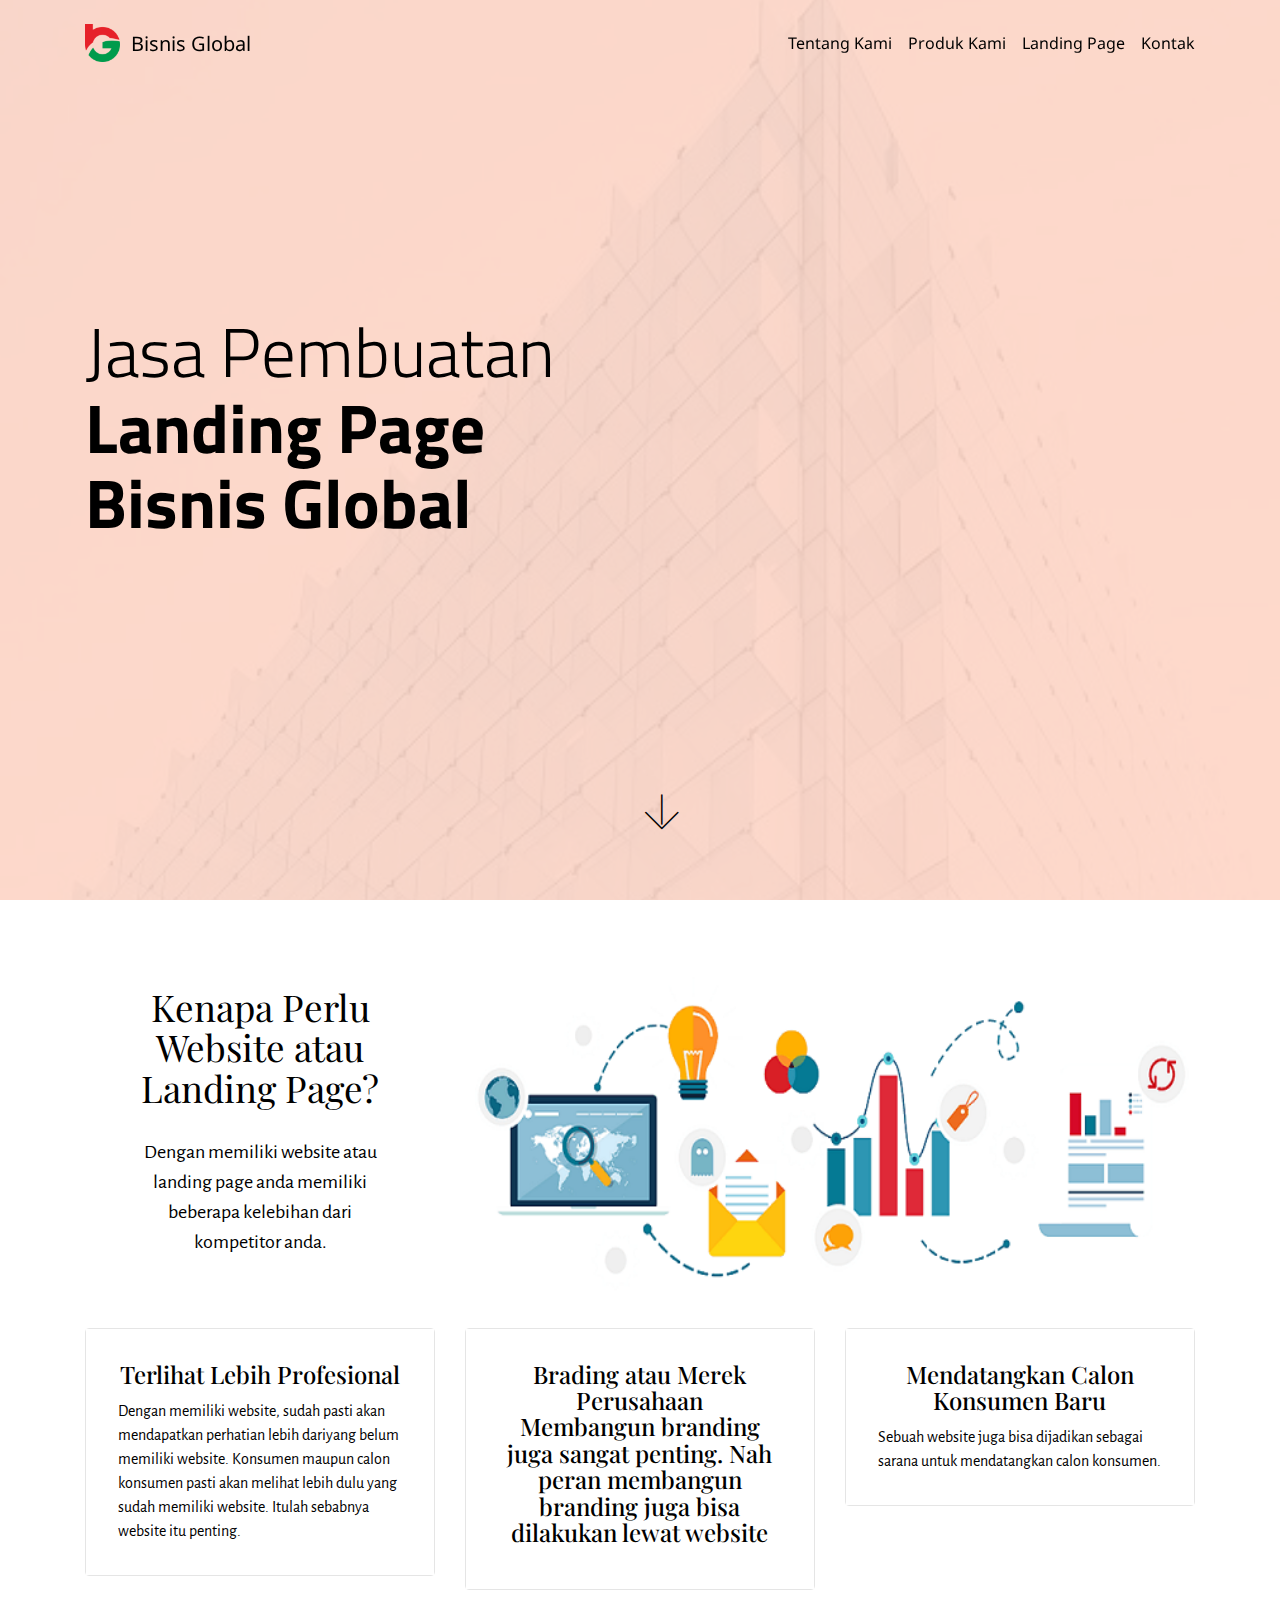
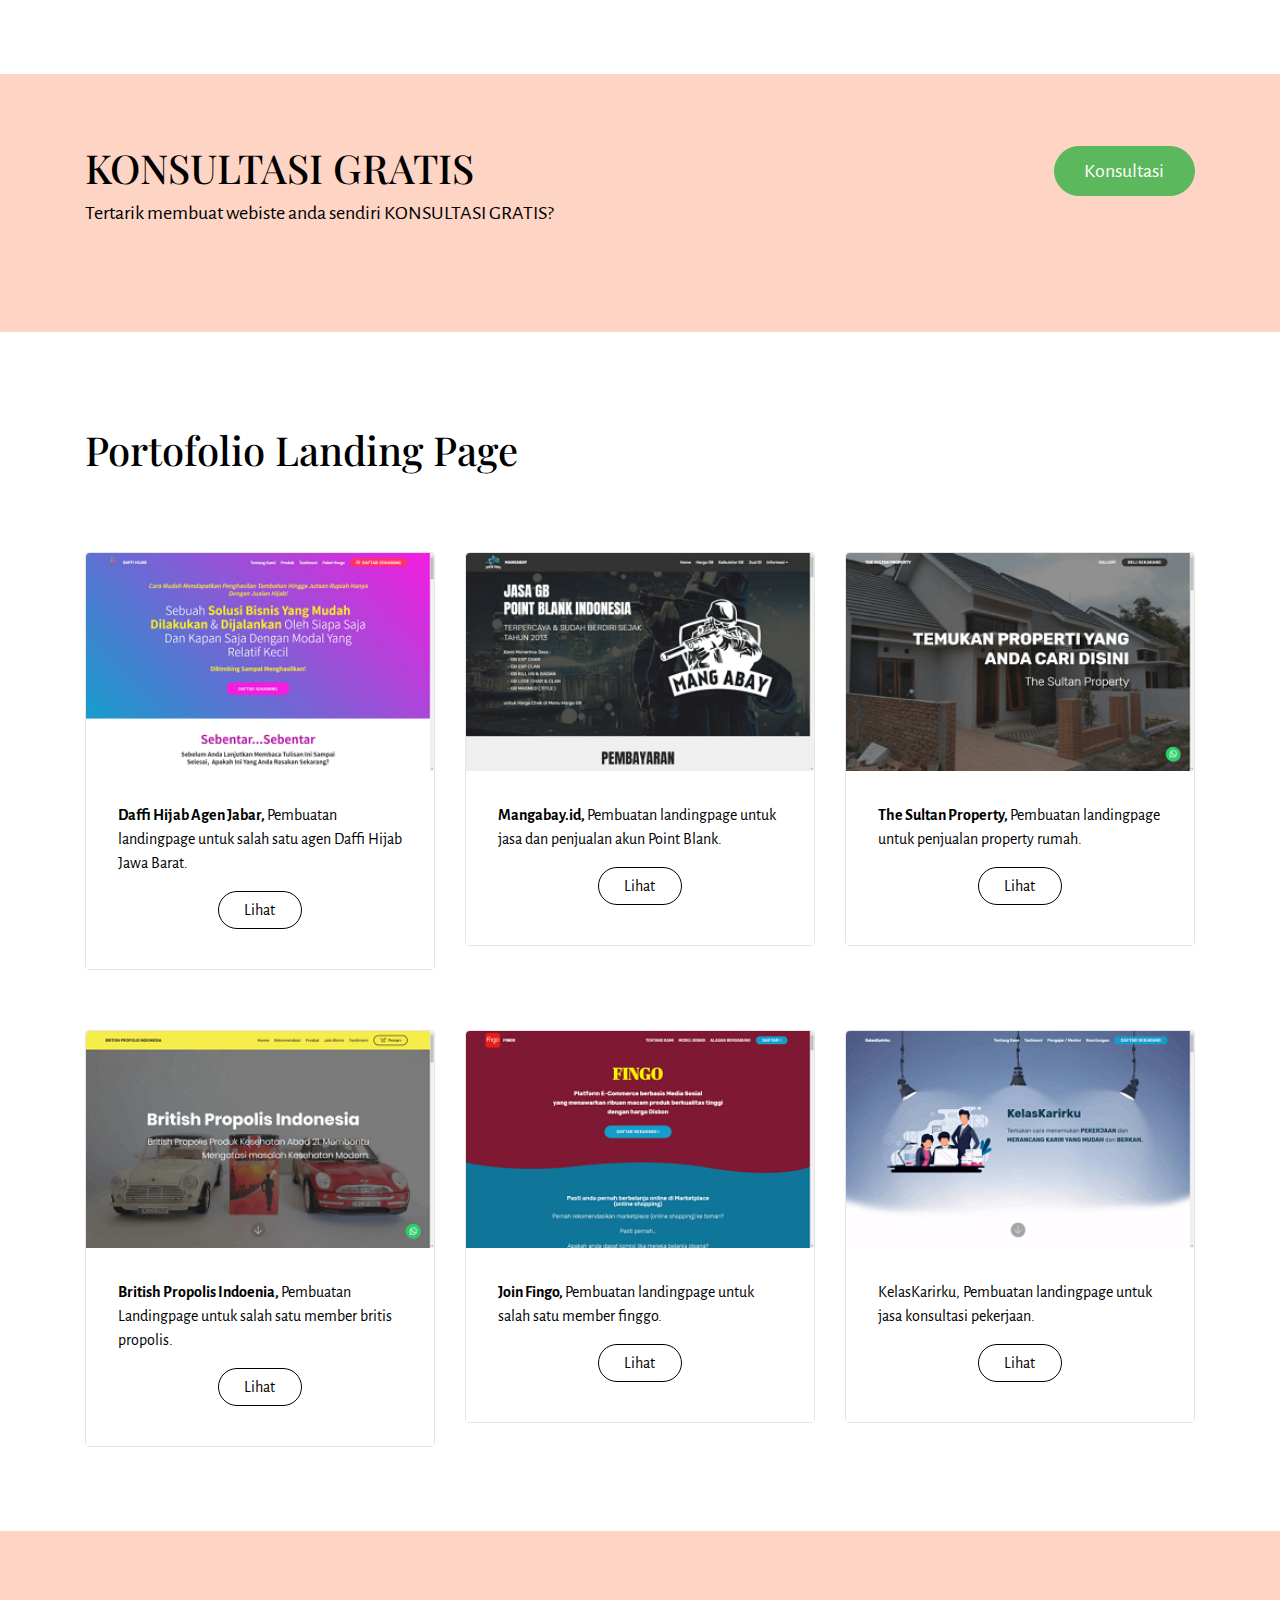
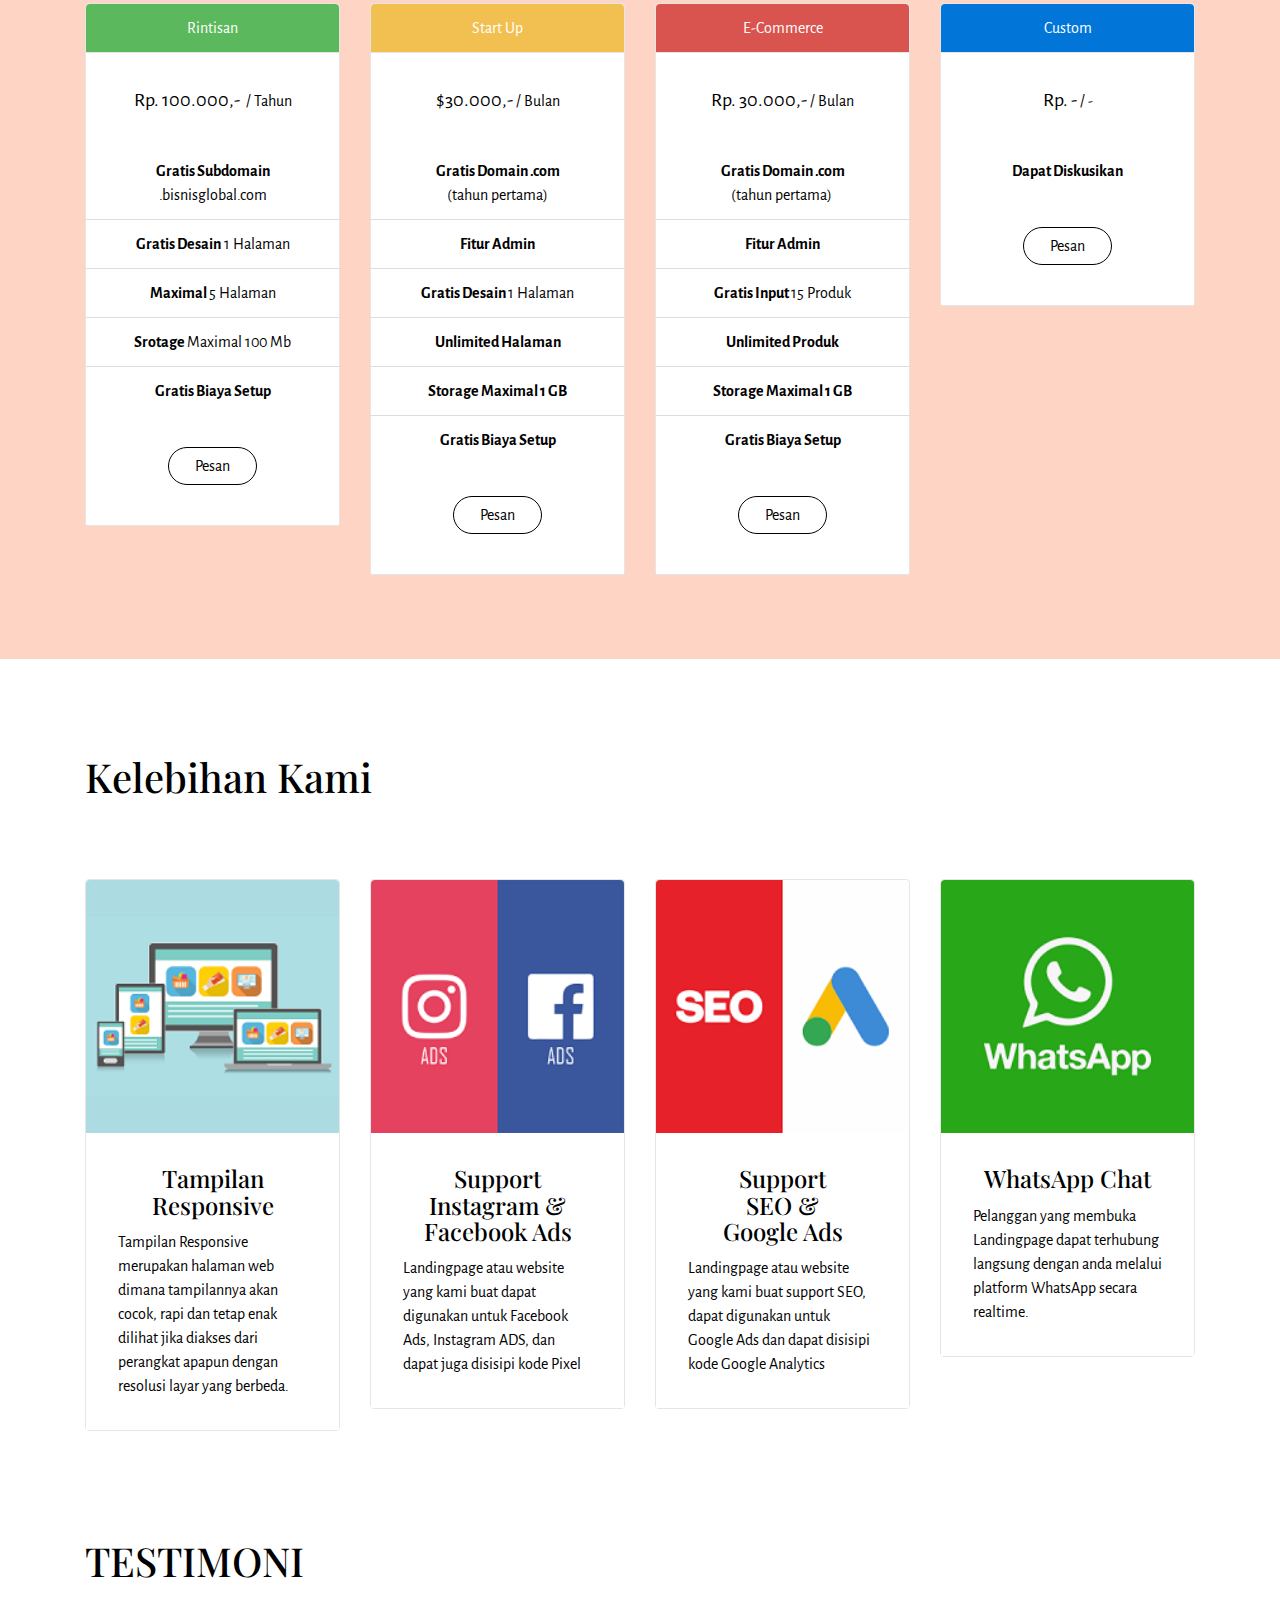
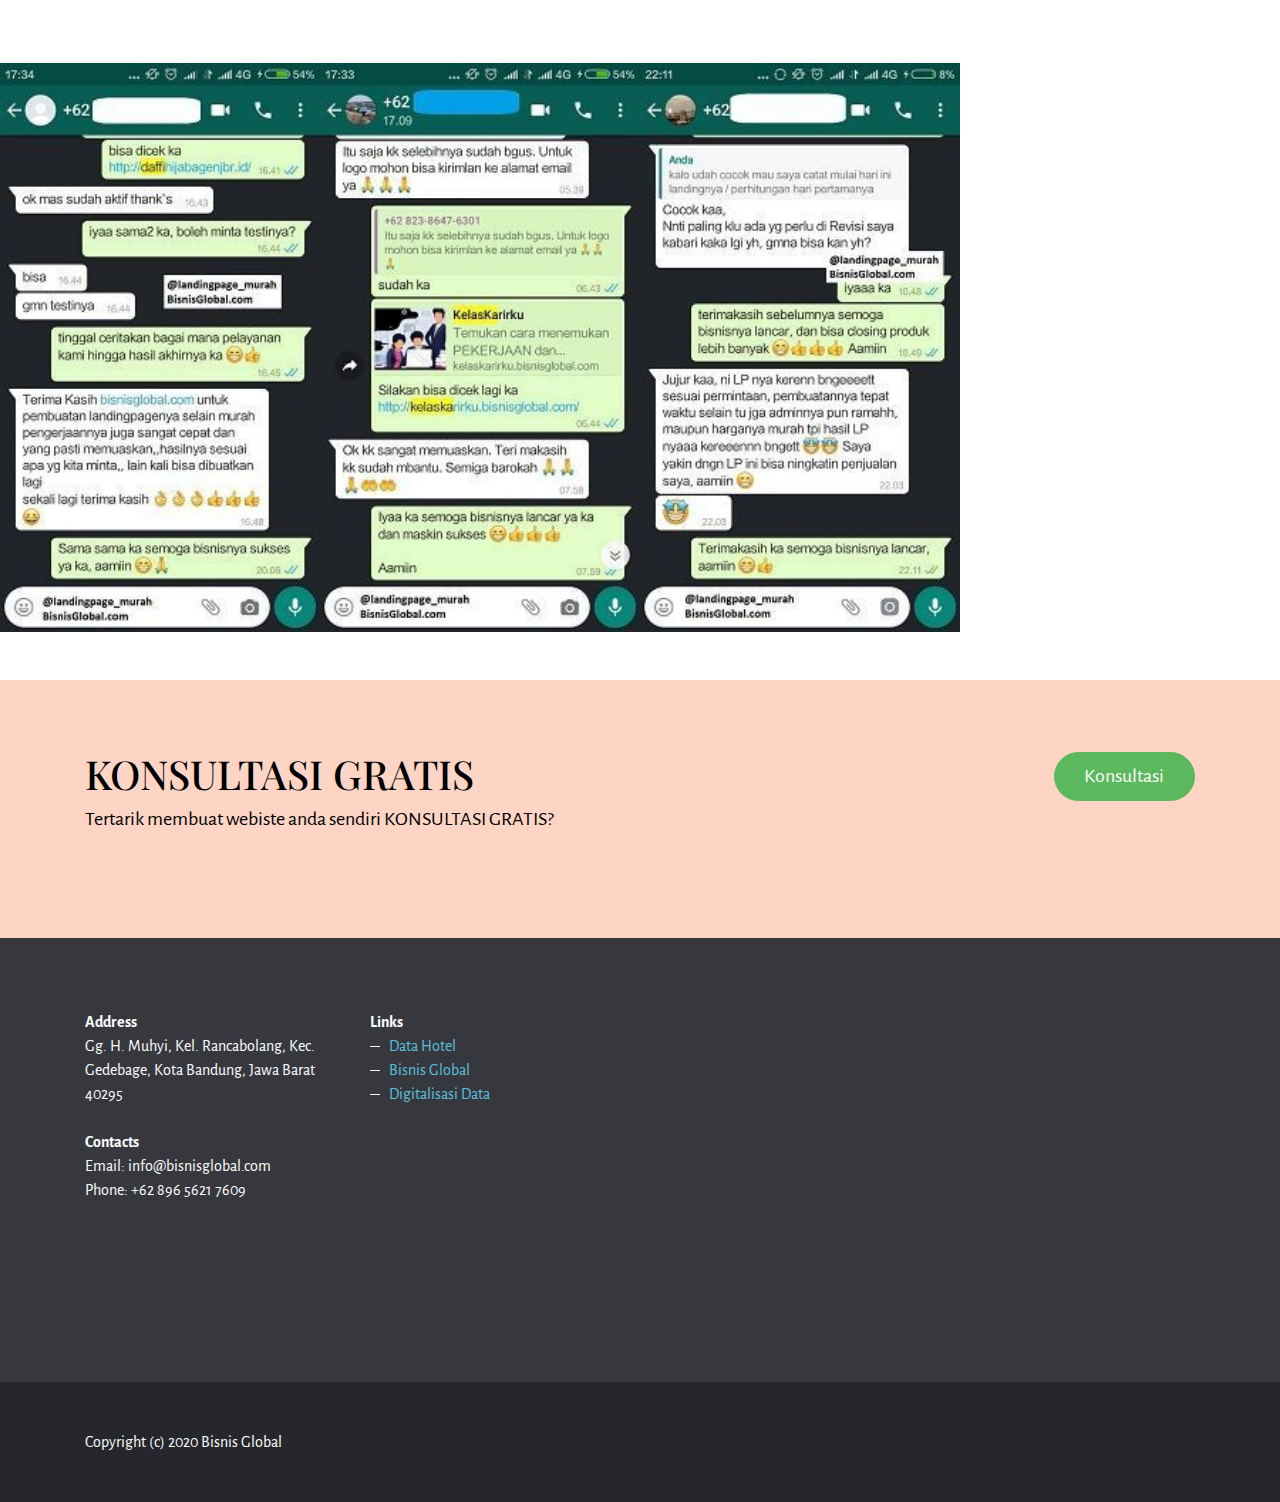
==== landing-page.html @ 9db47851 "update konten" ====
<!DOCTYPE html>
<html lang="id" >
<head>
  <!-- Site made with Mobirise Website Builder v4.11.4, https://mobirise.com -->
  <meta charset="UTF-8">
  <meta http-equiv="X-UA-Compatible" content="IE=edge">
  <meta name="generator" content="Mobirise v4.11.4, mobirise.com">
  <meta name="twitter:card" content="summary_large_image"/>
  <meta name="twitter:image:src" content="assets/images/page1-meta.jpg"/>
  <meta property="og:image" content="assets/images/page1-meta.jpg"/>
  <meta name="twitter:title" content="Bisnis Global - Jasa Pembuatan Landing Page"/>
  <meta name="viewport" content="width=device-width, initial-scale=1, minimum-scale=1">
  <meta http-equiv="Cache-control" content="public">
  <link rel="shortcut icon" href="assets/images/bglogo-1-118x128.png" type="image/x-icon">
  <meta name="description" content="Kami merupakan sebuah statup yang ingin membantu para pengusaha online yang belum memiliki website khususnya Landingpage, karena keterbatasan anggaran. untuk itu kami anda untuk membantu mengembangkan usaha anda menjadi lebih baik.">
  
  <title>Bisnis Global - Jasa Pembuatan Landing Page</title>
  <link rel="stylesheet" href="assets/web/assets/mobirise-icons/mobirise-icons.css">
  <link rel="stylesheet" href="https://fonts.googleapis.com/css?family=Alegreya+Sans:400,700&subset=latin,vietnamese,latin-ext&display=swap">
  <link rel="stylesheet" href="https://fonts.googleapis.com/css?family=Playfair+Display:400,700&subset=latin,cyrillic&display=swap">
  <link rel="stylesheet" href="assets/tether/tether.min.css">
  <link rel="stylesheet" href="assets/bootstrap/css/bootstrap.min.css">
  <link rel="stylesheet" href="assets/puritym/css/style.css">
  <link rel="stylesheet" href="assets/dropdown-menu/style.light.css">
  <link rel="preload" as="style" href="assets/mobirise/css/mbr-additional.css"><link rel="stylesheet" href="assets/mobirise/css/mbr-additional.css" type="text/css">
  
  
  
</head>
<body>
  <section id="dropdown-menu-o" data-rv-view="225">

    <nav class="navbar navbar-dropdown transparent navbar-fixed-top bg-color">

        <div class="container">

            <div class="navbar-brand">
                <a rel="dofollow" href="#top" class="navbar-logo"><img alt="Logo" src="assets/images/bglogo-1-118x128.png"></a>
                <a class="text-black" href="#top">Bisnis Global</a>
            </div>

            <button class="navbar-toggler pull-xs-right hidden-md-up" type="button" data-toggle="collapse" data-target="#exCollapsingNavbar">
                <div class="hamburger-icon"></div>
            </button>

            <ul class="nav-dropdown collapse pull-xs-right navbar-toggleable-sm nav navbar-nav" id="exCollapsingNavbar"><li class="nav-item"><a class="nav-link link" href="index.html#features1-7">Tentang Kami</a></li><li class="nav-item"><a class="nav-link link" href="index.html#msg-box2-c">Produk Kami</a></li><li class="nav-item"><a class="nav-link link" href="page1.html">Landing Page</a></li><li class="nav-item"><a class="nav-link link" href="#contacts2-w">Kontak</a></li></ul>

        </div>

    </nav>

</section>

<section class="mbr-section mbr-section-full mbr-after-navbar" id="header4-p" data-rv-view="227" style="background-image: url(assets/images/joel-filipe-ju9vazdgmzs-unsplash-1400x1336.jpeg);">
    <div class="mbr-table-cell">
        <div class="mbr-overlay" style="opacity: 0.9; background-color: rgb(254, 213, 197);"></div>
        <div class="container">
            <div class="row">
                <div class="col-md-8">

                    <h1 class="mbr-section-title display-1"><div>Jasa Pembuatan</div><div><strong>Landing Page</strong></div><div><strong>Bisnis Global</strong></div></h1>
                    
                    
                </div>
            </div>
        </div>
        <a class="mbr-arrow" href="#msg-box4-1d"><span class="mbri-down mbr-iconfont"></span></a>
    </div>
</section>

<section class="mbr-section mbr-section-nopadding" id="msg-box4-1d" data-rv-view="230" style="background-color: rgb(255, 255, 255); padding-top: 3rem; padding-bottom: 0rem;">
    
    <div class="container">
        <div class="row">
            
            <div class="col-xs-12 col-lg-3 mbr-inner-padding text-xs-center mbr-table-cell-lg">
                <h3 class="mbr-section-title display-4">Kenapa Perlu Website atau Landing Page?</h3>
                
                <div class="lead"><p>Dengan memiliki website atau landing page anda memiliki beberapa kelebihan dari kompetitor anda.</p></div>
                
            </div>
            <div class="col-xs-12 col-lg-9 mbr-table-cell-lg image-size" style="width: 50%;">
                <div class="mbr-figure"><img alt="Digital Marketing" src="assets/images/kisspng-digital-marketing-marketing-automation-business-to-5af618041a5191.3828471515260774441078-770x400.png"></div>
            </div>
        </div>
    </div>
</section>

<section class="mbr-section mbr-section-small" id="features1-1e" data-rv-view="233" style="background-color: rgb(255, 255, 255); padding-top: 0rem; padding-bottom: 4.5rem;">
    
    <div class="container">
        <div class="row">
            <div class="col-sm-6 col-md-4">
                <div class="card cart-block">
                    
                    <div class="card-block">
                        <h4 class="card-title text-xs-center">Terlihat Lebih Profesional</h4>
                        <p class="card-text">Dengan memiliki website, sudah pasti akan mendapatkan perhatian lebih dariyang belum memiliki website. Konsumen maupun calon konsumen pasti akan melihat lebih dulu yang sudah memiliki website. Itulah sebabnya website itu penting.</p>
                        
                    </div>
                </div>
            </div>
            <div class="col-sm-6 col-md-4">
                <div class="card cart-block">
                    
                    <div class="card-block">
                        <h4 class="card-title text-xs-center">
<span style="color: inherit; font-size: 1.5rem;">Brading atau Merek Perusahaan</span><br</h4>
                        <p class="card-text">Membangun branding juga sangat penting. Nah peran membangun branding juga bisa dilakukan lewat website</p>
                        
                    </div>
                </div>
            </div>
            <div class="col-sm-6 col-md-4">
                <div class="card cart-block">
                    
                    <div class="card-block">
                        <h4 class="card-title text-xs-center">Mendatangkan Calon Konsumen Baru</h4>
                        <p class="card-text">Sebuah website juga bisa dijadikan sebagai sarana untuk mendatangkan calon konsumen.</p>
                        
                    </div>
                </div>
            </div>
            
        </div>
    </div>
</section>

<section class="mbr-section mbr-section-small" id="msg-box1-1b" data-rv-view="236" style="background-color: rgb(254, 213, 197); padding-top: 4.5rem; padding-bottom: 4.5rem;">
    

    <div class="container">
        <div class="row">
            
            <div>

                <div class="col-sm-8">
                    <h2 class="mbr-section-title h1">KONSULTASI GRATIS</h2>
                    <p class="lead">Tertarik membuat webiste anda sendiri KONSULTASI GRATIS?</p>
                </div>                
                <div class="col-sm-4 text-xs-right"><a class="btn btn-lg btn-success" href="https://api.whatsapp.com/send?phone=6289656217609&text=Halo, Saya Tertarik Membuat Landingpage" target="_blank">Konsultasi</a></div>
            </div>
        </div>
    </div>
</section>

<section class="mbr-section mbr-section-small" id="msg-box2-y" data-rv-view="239" style="background-color: rgb(255, 255, 255); padding-top: 6rem; padding-bottom: 0rem;">
    

    <div class="container">
        <div class="row">
            
            <div>

                <div class="col-sm-8">
                    <h2 class="mbr-section-title h1">Portofolio Landing Page</h2>
                    
                </div>                
                
            </div>
        </div>
    </div>
</section>

<section class="mbr-section mbr-section-small" id="features1-z" data-rv-view="242" style="background-color: rgb(255, 255, 255); padding-top: 4.5rem; padding-bottom: 3rem;">
    
    <div class="container">
        <div class="row">
            <div class="col-sm-6 col-md-4">
                <div class="card cart-block">
                    <div><img alt="Landing Page Daffi Hijab" src="assets/images/daffihijab-600x375.png" class="card-img-top"></div>
                    <div class="card-block">
                        
                        <p class="card-text"><strong>Daffi Hijab Agen Jabar, </strong>Pembuatan landingpage untuk salah satu agen Daffi Hijab Jawa Barat.</p>
                        <div class="text-xs-center"><a rel="dofollow" href="https://daffihijabagenjbr.id/" class="btn btn-secondary-outline" target="_blank">Lihat</a></div>
                    </div>
                </div>
            </div>
            <div class="col-sm-6 col-md-4">
                <div class="card cart-block">
                    <div><img alt="Landing Page Mangabay.id" src="assets/images/mangabayid-600x375.png" class="card-img-top"></div>
                    <div class="card-block">
                        
                        <p class="card-text"><strong>Mangabay.id, </strong>Pembuatan landingpage untuk jasa dan penjualan akun Point Blank.</p>
                        <div class="text-xs-center"><a rel="dofollow" href="https://mangabay.id/" class="btn btn-secondary-outline" target="_blank">Lihat</a></div>
                    </div>
                </div>
            </div>
            <div class="col-sm-6 col-md-4">
                <div class="card cart-block">
                    <div><img alt="Landing Page Sultan Property" src="assets/images/thesultanproperty-600x375.png" class="card-img-top"></div>
                    <div class="card-block">
                        
                        <p class="card-text"><strong>The Sultan Property, </strong>Pembuatan landingpage untuk penjualan property rumah.</p>
                        <div class="text-xs-center"><a rel="dofollow" href="https://thesultanproperty.com/" class="btn btn-secondary-outline" target="_blank">Lihat</a></div>
                    </div>
                </div>
            </div>
            
        </div>
    </div>
</section>

<section class="mbr-section mbr-section-small" id="features1-10" data-rv-view="245" style="background-color: rgb(255, 255, 255); padding-top: 0rem; padding-bottom: 4.5rem;">
    
    <div class="container">
        <div class="row">
            <div class="col-sm-6 col-md-4">
                <div class="card cart-block">
                    <div><img alt="Landing Page British Propolis" src="assets/images/1-600x375.png" class="card-img-top"></div>
                    <div class="card-block">
                        
                        <p class="card-text"><strong>British Propolis Indoenia, </strong>Pembuatan Landingpage untuk salah satu member britis propolis.</p>
                        <div class="text-xs-center"><a rel="dofollow" href="https://britishpropolis.bisnisglobal.com/" class="btn btn-secondary-outline" target="_blank">Lihat</a></div>
                    </div>
                </div>
            </div>
            <div class="col-sm-6 col-md-4">
                <div class="card cart-block">
                    <div><img alt="Landing Page Fingo" src="assets/images/finggo-600x375.png" class="card-img-top"></div>
                    <div class="card-block">
                        
                        <p class="card-text"><strong>Join Fingo, </strong>Pembuatan landingpage untuk salah satu member finggo.</p>
                        <div class="text-xs-center"><a rel="dofollow" href="https://join-fingo.bisnisglobal.com/" class="btn btn-secondary-outline" target="_blank">Lihat</a></div>
                    </div>
                </div>
            </div>
            <div class="col-sm-6 col-md-4">
                <div class="card cart-block">
                    <div><img alt="Landing Page KelasKarirku" src="assets/images/kelaskarirku-600x375.png" class="card-img-top"></div>
                    <div class="card-block">
                        
                        <p class="card-text">KelasKarirku, Pembuatan landingpage untuk jasa konsultasi pekerjaan.</p>
                        <div class="text-xs-center"><a rel="dofollow" href="https://kelaskarirku.bisnisglobal.com/" class="btn btn-secondary-outline" target="_blank">Lihat</a></div>
                    </div>
                </div>
            </div>
            
        </div>
    </div>
</section>

<section class="mbr-section mbr-section-small" id="pricing-table1-11" data-rv-view="248" style="background-color: rgb(254, 213, 197); padding-top: 4.5rem; padding-bottom: 4.5rem;">
    

    <div class="container">
        <div class="row">
            <div class="col-xs-12 col-sm-6 col-md-3">
                <div class="card text-xs-center">
                    <div class="card-header bg-success">Rintisan</div>
                    <div class="card-block lead">
                        <span>Rp.&nbsp;</span><span>100.000,-&nbsp;</span> <small>/ Tahun</small>
                    </div>
                    <div><ul class="list-group list-group-flush"><li class="list-group-item"><strong>Gratis Subdomain </strong>.bisnisglobal.com</li><li class="list-group-item"><strong>Gratis Desain</strong> 1 Halaman</li><li class="list-group-item"><strong>Maximal </strong>5 Halaman</li><li class="list-group-item"><strong>Srotage </strong>Maximal 100 Mb</li><li class="list-group-item"><strong>Gratis Biaya Setup</strong></li></ul></div>
                    <div class="card-block"><a rel="dofollow" href="https://api.whatsapp.com/send?phone=6289656217609&text=Halo, Saya ingin membuat Landingpage paket Rintisan" class="btn btn-secondary-outline">Pesan</a></div>
                </div>
            </div>
            <div class="col-xs-12 col-sm-6 col-md-3">
                <div class="card text-xs-center">
                    <div class="card-header bg-warning">Start Up</div>
                    <div class="card-block lead">
                        <span>$</span><span>30.000,-</span> <small>/ Bulan</small>
                    </div>
                    <div><ul class="list-group list-group-flush"><li class="list-group-item"><strong>Gratis Domain .com<br></strong>(tahun pertama)</li><li class="list-group-item"><strong>Fitur Admin</strong></li><li class="list-group-item"><strong>Gratis Desain </strong>1 Halaman</li><li class="list-group-item"><strong>Unlimited Halaman</strong></li><li class="list-group-item"><strong>Storage Maximal 1 GB</strong></li><li class="list-group-item"><strong>Gratis Biaya Setup</strong></li></ul></div>
                    <div class="card-block"><a rel="dofollow" href="https://api.whatsapp.com/send?phone=6289656217609&text=Halo, Saya ingin membuat Landingpage paket Start Up" class="btn btn-secondary-outline">Pesan</a></div>
                </div>
            </div>
            <div class="col-xs-12 col-sm-6 col-md-3">
                <div class="card text-xs-center">
                    <div class="card-header bg-danger">E-Commerce</div>
                    <div class="card-block lead">
                        <span>Rp.&nbsp;</span><span>30.000,-</span> <small>/ Bulan</small>
                    </div>
                    <div><ul class="list-group list-group-flush"><li class="list-group-item"><strong>Gratis Domain .com
<br></strong><span style="font-size: 1rem;">(tahun pertama)&nbsp;</span></li><li class="list-group-item"><strong>Fitur Admin
</strong></li><li class="list-group-item"><strong>Gratis Input </strong>15 Produk</li><li class="list-group-item"><strong>Unlimited Produk</strong></li><li class="list-group-item"><strong>Storage Maximal 1 GB
</strong></li><li class="list-group-item"><strong>Gratis Biaya Setup</strong></li></ul></div>
                    <div class="card-block"><a rel="dofollow" href="https://api.whatsapp.com/send?phone=6289656217609&text=Halo, Saya ingin membuat E-Commerce" class="btn btn-secondary-outline">Pesan</a></div>
                </div>
            </div>
            <div class="col-xs-12 col-sm-6 col-md-3">
                <div class="card text-xs-center">
                    <div class="card-header bg-primary">Custom</div>
                    <div class="card-block lead">
                        <span>Rp.&nbsp;</span><span>-</span> <small>/ -</small>
                    </div>
                    <div><ul class="list-group list-group-flush"><li class="list-group-item"><strong>Dapat Diskusikan</strong></li></ul></div>
                    <div class="card-block"><a rel="dofollow" href="https://api.whatsapp.com/send?phone=6289656217609&text=Halo, Saya ingin membuat custom webiste" class="btn btn-secondary-outline">Pesan</a></div>
                </div>
            </div>
        </div>
    </div>
</section>

<section class="mbr-section mbr-section-small" id="msg-box2-1a" data-rv-view="251" style="background-color: rgb(255, 255, 255); padding-top: 6rem; padding-bottom: 0rem;">
    

    <div class="container">
        <div class="row">
            
            <div>

                <div class="col-sm-8">
                    <h2 class="mbr-section-title h1">Kelebihan Kami</h2>
                    
                </div>                
                
            </div>
        </div>
    </div>
</section>

<section class="mbr-section mbr-section-small" id="features1-16" data-rv-view="254" style="background-color: rgb(255, 255, 255); padding-top: 4.5rem; padding-bottom: 0rem;">
    
    <div class="container">
        <div class="row">
            <div class="col-sm-6 col-md-3">
                <div class="card cart-block">
                    <div><img alt="landing Page Tampilan Responsive" src="assets/images/res-300x300.png" class="card-img-top"></div>
                    <div class="card-block">
                        <h4 class="card-title text-xs-center">Tampilan Responsive</h4>
                        <p class="card-text">Tampilan Responsive merupakan&nbsp;halaman web dimana tampilannya akan cocok, rapi dan tetap enak dilihat jika diakses dari perangkat apapun dengan resolusi layar yang berbeda.</p>
                        
                    </div>
                </div>
            </div>
            <div class="col-sm-6 col-md-3">
                <div class="card cart-block">
                    <div><img alt="Landing Page Support Instagram dan Facebook Ads" src="assets/images/4-300x300.png" class="card-img-top"></div>
                    <div class="card-block">
                        <h4 class="card-title text-xs-center">Support Instagram &amp; Facebook Ads</h4>
                        <p class="card-text">Landingpage atau website yang kami buat dapat digunakan untuk Facebook Ads, Instagram ADS, dan dapat juga disisipi kode Pixel</p>
                        
                    </div>
                </div>
            </div>
            <div class="col-sm-6 col-md-3">
                <div class="card cart-block">
                    <div><img alt="Landing Page Support SEO dan Google Ads" src="assets/images/6-300x300.png" class="card-img-top"></div>
                    <div class="card-block">
                        <h4 class="card-title text-xs-center">Support <br>SEO &amp; <br>Google Ads</h4>
                        <p class="card-text">Landingpage atau website yang kami buat support SEO, dapat digunakan untuk Google Ads dan dapat disisipi kode Google Analytics</p>
                        
                    </div>
                </div>
            </div>
            <div class="col-sm-6 col-md-3">
                <div class="card cart-block">
                    <div><img alt="Landing Page Konek WhatsApp" src="assets/images/wa-300x300.png" class="card-img-top"></div>
                    <div class="card-block">
                        <h4 class="card-title text-xs-center">WhatsApp Chat</h4>
                        <p class="card-text">Pelanggan yang membuka Landingpage dapat terhubung langsung dengan anda melalui platform WhatsApp secara realtime.</p>
                        
                    </div>
                </div>
            </div>
        </div>
    </div>
</section>

<section class="mbr-section mbr-section-small" id="msg-box2-1j" data-rv-view="319" style="background-color: rgb(255, 255, 255); padding-top: 6rem; padding-bottom: 4.5rem;">
    

    <div class="container">
        <div class="row">
            
            <div>

                <div class="col-sm-8">
                    <h2 class="mbr-section-title h1">TESTIMONI</h2>
                    
                </div>                
                
            </div>
        </div>
    </div>
</section>

<section class="mbr-gallery mbr-section mbr-section-nopadding" id="gallery1-1i" data-rv-view="284" style="background-color: rgb(255, 255, 255); padding-top: 0rem; padding-bottom: 3rem;">
    <!-- Gallery -->
    <div>
        <div class=" mbr-gallery-layout-default">
            <div>
                <div>
                    <div class="mbr-gallery-item">
                        <a data-toggle="modal" href="#lb-gallery1-1i" data-slide-to="0">
                            <img  alt="Testimonmi Landing Page" src="assets/images/whatsapp-image-2019-12-12-at-17.35.02-720x1280-720x1280.jpg" alt="" title="">
                            <span class="icon fa fa-search-plus"></span>
                        </a>
                    </div><div class="mbr-gallery-item">
                        <a data-toggle="modal" href="#lb-gallery1-1i" data-slide-to="1">
                            <img  alt="Testimonmi Landing Page" src="assets/images/whatsapp-image-2019-12-12-at-17.35.021-720x1280-720x1280.jpg" alt="" title="">
                            <span class="icon fa fa-search-plus"></span>
                        </a>
                    </div><div class="mbr-gallery-item">
                        <a data-toggle="modal" href="#lb-gallery1-1i" data-slide-to="2">
                            <img  alt="Testimonmi Landing Page" src="assets/images/whatsapp-image-2019-12-12-at-17.35.022-720x1280-720x1280.jpg" alt="" title="">
                            <span class="icon fa fa-search-plus"></span>
                        </a>
                    </div>
                </div>
            </div>
            <div class="clearfix"></div>
        </div>
    </div>

    <!-- Lightbox -->
    <div data-app-prevent-settings="" class="mbr-slider modal fade carousel slide" tabindex="-1" data-keyboard="true" data-interval="false" id="lb-gallery1-1i">
        <div class="modal-dialog">
            <div class="modal-content">
                <div class="modal-body">
                    <ol class="carousel-indicators">
                        <li data-app-prevent-settings="" data-target="#lb-gallery1-1i" data-slide-to="0"></li><li data-app-prevent-settings="" data-target="#lb-gallery1-1i" data-slide-to="1"></li><li data-app-prevent-settings="" data-target="#lb-gallery1-1i" class=" active" data-slide-to="2"></li>
                    </ol>
                    <div class="carousel-inner">
                        <div class="carousel-item">
                            <img alt="Testimonmi Landing Page" src="assets/images/whatsapp-image-2019-12-12-at-17.35.02-720x1280.jpg" alt="" title="">
                        </div><div class="carousel-item">
                            <img alt="Testimonmi Landing Page" src="assets/images/whatsapp-image-2019-12-12-at-17.35.021-720x1280.jpg" alt="" title="">
                        </div><div class="carousel-item active">
                            <img alt="Testimonmi Landing Page" src="assets/images/whatsapp-image-2019-12-12-at-17.35.022-720x1280.jpg" alt="" title="">
                        </div>
                    </div>
                    <a class="left carousel-control" role="button" data-slide="prev" href="#lb-gallery1-1i">
                        <span class="icon-prev" aria-hidden="true"></span>
                        <span class="sr-only">Previous</span>
                    </a>
                    <a class="right carousel-control" role="button" data-slide="next" href="#lb-gallery1-1i">
                        <span class="icon-next" aria-hidden="true"></span>
                        <span class="sr-only">Next</span>
                    </a>

                    <a class="close" href="#" role="button" data-dismiss="modal">
                        <span aria-hidden="true">×</span>
                        <span class="sr-only">Close</span>
                    </a>
                </div>
            </div>
        </div>
    </div>
</section>

<section class="mbr-section mbr-section-small" id="msg-box1-1g" data-rv-view="265" style="background-color: rgb(254, 213, 197); padding-top: 4.5rem; padding-bottom: 4.5rem;">
    

    <div class="container">
        <div class="row">
            
            <div>

                <div class="col-sm-8">
                    <h2 class="mbr-section-title h1">KONSULTASI GRATIS</h2>
                    <p class="lead">Tertarik membuat webiste anda sendiri KONSULTASI GRATIS?</p>
                </div>                
                <div class="col-sm-4 text-xs-right"><a class="btn btn-lg btn-success" href="https://api.whatsapp.com/send?phone=6289656217609&text=Halo, Saya Tertarik Membuat Landingpage" target="_blank">Konsultasi</a></div>
            </div>
        </div>
    </div>
</section>

<section class="mbr-section mbr-section-small mbr-footer" id="contacts2-w" data-rv-view="268" style="background-color: rgb(55, 56, 62); padding-top: 4.5rem; padding-bottom: 4.5rem;">
    
    <div class="container">
        <div class="row">
            <div class="col-xs-12 col-md-3">
                <p><strong>Address</strong><br>Gg. H. Muhyi, Kel. Rancabolang, Kec. Gedebage, Kota Bandung, Jawa Barat 40295<br><br>
<strong>Contacts</strong><br>
Email: info@bisnisglobal.com<br>
Phone: +62 896 5621 7609<br></p>
            </div>
            <div class="col-xs-12 col-md-3"><strong>Links</strong><ul><li><a rel="dofollow" href="https://datahotel.id" class="text-info" target="_blank">Data Hotel</a></li><li><a rel="dofollow" href="https://bisnisglobal.com" class="text-info" target="_blank">Bisnis Global</a></li><li><a rel="dofollow" href="https://digitalisasidata.com/" class="text-info">Digitalisasi Data</a></li></ul></div>
            <div class="col-xs-12 col-md-6">
                <div class="mbr-map"><iframe title="Alamat Kantor" frameborder="0" style="border:0" src="https://www.google.com/maps/embed?pb=!1m18!1m12!1m3!1d1980.2098624007426!2d107.68668310052635!3d-6.959714016455428!2m3!1f0!2f0!3f0!3m2!1i1024!2i768!4f13.1!3m3!1m2!1s0x2e68c28c274f0b33%3A0x41a8173640f365d!2sGg.%20H.%20Muhyi%2C%20Rancabolang%2C%20Kec.%20Gedebage%2C%20Kota%20Bandung%2C%20Jawa%20Barat%2040295!5e0!3m2!1sid!2sid!4v1582339826898!5m2!1sid!2sid" allowfullscreen=""></iframe></div>
            </div>
        </div>
    </div>
</section>

<footer class="mbr-section mbr-section-nopadding mbr-footer" id="footer1-x" data-rv-view="270" style="background-color: rgb(38, 39, 44); padding-top: 3rem; padding-bottom: 1.98rem;">
    
    <div class="container">
        <p>Copyright (c) 2020 Bisnis Global</p>
    </div>
</footer>


  <script src="assets/web/assets/jquery/jquery.min.js"></script>
  <script src="assets/tether/tether.min.js"></script>
  <script src="assets/bootstrap/js/bootstrap.min.js"></script>
  <script src="assets/masonry/masonry.pkgd.min.js"></script>
  <script src="assets/imagesloaded/imagesloaded.pkgd.min.js"></script>
  <script src="assets/bootstrap-carousel-swipe/bootstrap-carousel-swipe.js"></script>
  <script src="assets/smooth-scroll/smooth-scroll.js"></script>
  <script src="assets/puritym/js/script.js"></script>
  <script src="assets/dropdown-menu/script.js"></script>
  <script src="assets/mobirise-gallery/script.js"></script>
  
  
</body>
</html>
---- assets/web/assets/mobirise-icons/mobirise-icons.css ----
@font-face {
  font-family: 'MobiriseIcons';
  src:  url('mobirise-icons.eot?spat4u');
  src:  url('mobirise-icons.eot?spat4u#iefix') format('embedded-opentype'),
    url('mobirise-icons.ttf?spat4u') format('truetype'),
    url('mobirise-icons.woff?spat4u') format('woff'),
    url('mobirise-icons.svg?spat4u#MobiriseIcons') format('svg');
  font-weight: normal;
  font-style: normal;
  font-display: swap;
}

[class^="mbri-"], [class*=" mbri-"] {
  /* use !important to prevent issues with browser extensions that change fonts */
  font-family: MobiriseIcons !important;
  speak: none;
  font-style: normal;
  font-weight: normal;
  font-variant: normal;
  text-transform: none;
  line-height: 1;

  /* Better Font Rendering =========== */
  -webkit-font-smoothing: antialiased;
  -moz-osx-font-smoothing: grayscale;
}

.mbri-add-submenu:before {
  content: "\e900";
}
.mbri-alert:before {
  content: "\e901";
}
.mbri-align-center:before {
  content: "\e902";
}
.mbri-align-justify:before {
  content: "\e903";
}
.mbri-align-left:before {
  content: "\e904";
}
.mbri-align-right:before {
  content: "\e905";
}
.mbri-android:before {
  content: "\e906";
}
.mbri-apple:before {
  content: "\e907";
}
.mbri-arrow-down:before {
  content: "\e908";
}
.mbri-arrow-next:before {
  content: "\e909";
}
.mbri-arrow-prev:before {
  content: "\e90a";
}
.mbri-arrow-up:before {
  content: "\e90b";
}
.mbri-bold:before {
  content: "\e90c";
}
.mbri-bookmark:before {
  content: "\e90d";
}
.mbri-bootstrap:before {
  content: "\e90e";
}
.mbri-briefcase:before {
  content: "\e90f";
}
.mbri-browse:before {
  content: "\e910";
}
.mbri-bulleted-list:before {
  content: "\e911";
}
.mbri-calendar:before {
  content: "\e912";
}
.mbri-camera:before {
  content: "\e913";
}
.mbri-cart-add:before {
  content: "\e914";
}
.mbri-cart-full:before {
  content: "\e915";
}
.mbri-cash:before {
  content: "\e916";
}
.mbri-change-style:before {
  content: "\e917";
}
.mbri-chat:before {
  content: "\e918";
}
.mbri-clock:before {
  content: "\e919";
}
.mbri-close:before {
  content: "\e91a";
}
.mbri-cloud:before {
  content: "\e91b";
}
.mbri-code:before {
  content: "\e91c";
}
.mbri-contact-form:before {
  content: "\e91d";
}
.mbri-credit-card:before {
  content: "\e91e";
}
.mbri-cursor-click:before {
  content: "\e91f";
}
.mbri-cust-feedback:before {
  content: "\e920";
}
.mbri-database:before {
  content: "\e921";
}
.mbri-delivery:before {
  content: "\e922";
}
.mbri-desktop:before {
  content: "\e923";
}
.mbri-devices:before {
  content: "\e924";
}
.mbri-down:before {
  content: "\e925";
}
.mbri-download:before {
  content: "\e989";
}
.mbri-drag-n-drop:before {
  content: "\e927";
}
.mbri-drag-n-drop2:before {
  content: "\e928";
}
.mbri-edit:before {
  content: "\e929";
}
.mbri-edit2:before {
  content: "\e92a";
}
.mbri-error:before {
  content: "\e92b";
}
.mbri-extension:before {
  content: "\e92c";
}
.mbri-features:before {
  content: "\e92d";
}
.mbri-file:before {
  content: "\e92e";
}
.mbri-flag:before {
  content: "\e92f";
}
.mbri-folder:before {
  content: "\e930";
}
.mbri-gift:before {
  content: "\e931";
}
.mbri-github:before {
  content: "\e932";
}
.mbri-globe:before {
  content: "\e933";
}
.mbri-globe-2:before {
  content: "\e934";
}
.mbri-growing-chart:before {
  content: "\e935";
}
.mbri-hearth:before {
  content: "\e936";
}
.mbri-help:before {
  content: "\e937";
}
.mbri-home:before {
  content: "\e938";
}
.mbri-hot-cup:before {
  content: "\e939";
}
.mbri-idea:before {
  content: "\e93a";
}
.mbri-image-gallery:before {
  content: "\e93b";
}
.mbri-image-slider:before {
  content: "\e93c";
}
.mbri-info:before {
  content: "\e93d";
}
.mbri-italic:before {
  content: "\e93e";
}
.mbri-key:before {
  content: "\e93f";
}
.mbri-laptop:before {
  content: "\e940";
}
.mbri-layers:before {
  content: "\e941";
}
.mbri-left-right:before {
  content: "\e942";
}
.mbri-left:before {
  content: "\e943";
}
.mbri-letter:before {
  content: "\e944";
}
.mbri-like:before {
  content: "\e945";
}
.mbri-link:before {
  content: "\e946";
}
.mbri-lock:before {
  content: "\e947";
}
.mbri-login:before {
  content: "\e948";
}
.mbri-logout:before {
  content: "\e949";
}
.mbri-magic-stick:before {
  content: "\e94a";
}
.mbri-map-pin:before {
  content: "\e94b";
}
.mbri-menu:before {
  content: "\e94c";
}
.mbri-mobile:before {
  content: "\e94d";
}
.mbri-mobile2:before {
  content: "\e94e";
}
.mbri-mobirise:before {
  content: "\e94f";
}
.mbri-more-horizontal:before {
  content: "\e950";
}
.mbri-more-vertical:before {
  content: "\e951";
}
.mbri-music:before {
  content: "\e952";
}
.mbri-new-file:before {
  content: "\e953";
}
.mbri-numbered-list:before {
  content: "\e954";
}
.mbri-opened-folder:before {
  content: "\e955";
}
.mbri-pages:before {
  content: "\e956";
}
.mbri-paper-plane:before {
  content: "\e957";
}
.mbri-paperclip:before {
  content: "\e958";
}
.mbri-photo:before {
  content: "\e959";
}
.mbri-photos:before {
  content: "\e95a";
}
.mbri-pin:before {
  content: "\e95b";
}
.mbri-play:before {
  content: "\e95c";
}
.mbri-plus:before {
  content: "\e95d";
}
.mbri-preview:before {
  content: "\e95e";
}
.mbri-print:before {
  content: "\e95f";
}
.mbri-protect:before {
  content: "\e960";
}
.mbri-question:before {
  content: "\e961";
}
.mbri-quote-left:before {
  content: "\e962";
}
.mbri-quote-right:before {
  content: "\e963";
}
.mbri-refresh:before {
  content: "\e964";
}
.mbri-responsive:before {
  content: "\e965";
}
.mbri-right:before {
  content: "\e966";
}
.mbri-rocket:before {
  content: "\e967";
}
.mbri-sad-face:before {
  content: "\e968";
}
.mbri-sale:before {
  content: "\e969";
}
.mbri-save:before {
  content: "\e96a";
}
.mbri-search:before {
  content: "\e96b";
}
.mbri-setting:before {
  content: "\e96c";
}
.mbri-setting2:before {
  content: "\e96d";
}
.mbri-setting3:before {
  content: "\e96e";
}
.mbri-share:before {
  content: "\e96f";
}
.mbri-shopping-bag:before {
  content: "\e970";
}
.mbri-shopping-basket:before {
  content: "\e971";
}
.mbri-shopping-cart:before {
  content: "\e972";
}
.mbri-sites:before {
  content: "\e973";
}
.mbri-smile-face:before {
  content: "\e974";
}
.mbri-speed:before {
  content: "\e975";
}
.mbri-star:before {
  content: "\e976";
}
.mbri-success:before {
  content: "\e977";
}
.mbri-sun:before {
  content: "\e978";
}
.mbri-sun2:before {
  content: "\e979";
}
.mbri-tablet:before {
  content: "\e97a";
}
.mbri-tablet-vertical:before {
  content: "\e97b";
}
.mbri-target:before {
  content: "\e97c";
}
.mbri-timer:before {
  content: "\e97d";
}
.mbri-to-ftp:before {
  content: "\e97e";
}
.mbri-to-local-drive:before {
  content: "\e97f";
}
.mbri-touch-swipe:before {
  content: "\e980";
}
.mbri-touch:before {
  content: "\e981";
}
.mbri-trash:before {
  content: "\e982";
}
.mbri-underline:before {
  content: "\e983";
}
.mbri-unlink:before {
  content: "\e984";
}
.mbri-unlock:before {
  content: "\e985";
}
.mbri-up-down:before {
  content: "\e986";
}
.mbri-up:before {
  content: "\e987";
}
.mbri-update:before {
  content: "\e988";
}
.mbri-upload:before {
 content: "\e926"; 
}
.mbri-user:before {
  content: "\e98a";
}
.mbri-user2:before {
  content: "\e98b";
}
.mbri-users:before {
  content: "\e98c";
}
.mbri-video:before {
  content: "\e98d";
}
.mbri-video-play:before {
  content: "\e98e";
}
.mbri-watch:before {
  content: "\e98f";
}
.mbri-website-theme:before {
  content: "\e990";
}
.mbri-wifi:before {
  content: "\e991";
}
.mbri-windows:before {
  content: "\e992";
}
.mbri-zoom-out:before {
  content: "\e993";
}
.mbri-redo:before {
  content: "\e994";
}
.mbri-undo:before {
  content: "\e995";
}
---- assets/puritym/css/style.css ----
/**
 * BOOTSTRAP CUSTOM
 */
.container {
  position: relative;
}

.btn {
  margin-bottom: 0.5rem;
}

.btn + .btn {
  margin-left: 1rem;
}

.btn-white {
  background: #fff;
  color: inherit;
}

.btn-black {
  background: #000;
  color: #fff;
}

.btn-social,
.btn-social:hover,
.btn-social:active,
.btn-social:focus {
  color: #fff;
}

.display-1 {
  font-size: 4.3rem;
  margin-top: 3.9rem;
  margin-bottom: 2.8rem;
}

.display-2 {
  font-size: 3.5rem;
  margin-top: 3.5rem;
  margin-bottom: 2.5rem;
}

.display-3 {
  font-size: 2.8rem;
  margin-top: 3.2rem;
  margin-bottom: 2rem;
}

.display-4 {
  font-size: 2.3rem;
  margin-top: 2.3rem;
  margin-bottom: 1.8rem;
}

p.lead,
.lead p {
  margin-bottom: 2rem;
}

.card .card-img-top {
  width: 100%;
}

.card-block {
  background-color: #fff;
}

@media (min-width: 768px) {
  .col-md-4:nth-of-type(3n+1) {
    clear: left;
  }
}

@media (min-width: 544px) and (max-width: 767px) {
  .col-md-4:nth-of-type(odd) {
    clear: left;
  }
}

.row.no-gutter {
  margin-left: 0;
  margin-right: 0;
}

.row.no-gutter > [class*=col-]:not(:first-child),
.row.no-gutter > [class*=col-]:not(:last-child) {
  padding-right: 0;
  padding-left: 0;
}

blockquote {
  padding: .5rem 1rem;
  margin: 0 0 1rem;
  margin-bottom: 1rem;
  font-size: 1.25rem;
  border-left: .25rem solid #f1c050;
}

/**
 * TYPOGRAPHY
 */
body {
  font-family: "Alegreya Sans", sans-serif;
}

h1, h2, h3, h4, h5, h6,
.h1, .h2, .h3, .h4, .h5, .h6,
.display-1, .display-2, .display-3, .display-4 {
  font-family: "Playfair Display", sans-serif;
}

/**
 * MAPS
 */
@-webkit-keyframes mapCircleLoading {
  from {
    -webkit-transform: rotate(0deg);
  }
  to {
    -webkit-transform: rotate(359deg);
  }
}

@keyframes mapCircleLoading {
  from {
    transform: rotate(0deg);
  }
  to {
    transform: rotate(359deg);
  }
}

.mbr-map {
  position: relative;
}

.mbr-map iframe {
  height: 100%;
  width: 100%;
}

.mbr-map [data-state-details] {
  color: #6b6763;
  font-family: "Alegreya Sans", sans-serif;
  font-size: 1.25rem;
  height: 1.5em;
  margin-top: -0.75em;
  padding-left: 20px;
  padding-right: 20px;
  position: absolute;
  text-align: center;
  top: 50%;
  width: 100%;
}

.mbr-map[data-state] {
  background: #e9e5dc;
}

.mbr-map[data-state="loading"] [data-state-details] {
  display: none;
}

.mbr-map[data-state="loading"]::after {
  content: "";
  -webkit-animation: mapCircleLoading .6s infinite linear;
  animation: mapCircleLoading .6s infinite linear;
  border-radius: 50%;
  border: 6px rgba(255, 255, 255, 0.35) solid;
  border-top-color: #fff;
  height: 40px;
  left: 50%;
  margin-left: -20px;
  margin-top: -20px;
  position: absolute;
  top: 50%;
  width: 40px;
}

/**
 * SECTIONS
 */
.mbr-section {
  position: relative;
  padding-top: 9rem;
  padding-bottom: 9rem;
  background-position: 50% 50%;
  background-repeat: no-repeat;
  background-size: cover;
}

.mbr-section-full {
  display: table;
  width: 100%;
  height: 100vh;
  padding-top: 0;
  padding-bottom: 0;
}

.mbr-section-small {
  padding-top: 4.5rem;
  padding-bottom: 4.5rem;
}

.mbr-section-nopadding {
  padding-top: 0;
  padding-bottom: 0;
}

.mbr-section-title {
  margin-top: 0;
}

.mbr-table {
  display: table;
}

.mbr-table-cell {
  position: relative;
  display: table-cell;
  vertical-align: middle;
  padding-top: 9rem;
  padding-bottom: 9rem;
}

.mbr-inner-padding {
  padding: 4rem;
}

/* footer */
.mbr-footer {
  color: #fff;
}

.mbr-footer .mbr-map,
.mbr-footer .mbr-google-map {
  height: 300px;
}

.mbr-footer .form-control {
  color: #fff;
  background-color: #26272c;
  border-color: #1b1c20;
}

.mbr-footer ul {
  list-style-type: none;
  padding: 0;
}

.mbr-footer ul li {
  position: relative;
  padding-left: 1.2rem;
}

.mbr-footer ul li:before {
  content: '';
  position: absolute;
  margin-left: -1.2rem;
  width: 10px;
  height: 1px;
  top: 50%;
  background-color: #fff;
}

footer.mbr-footer {
  padding-top: 3rem;
  padding-bottom: 2rem;
}

/**
 * NAVBAR
 */
.mbr-navbar {
  position: absolute;
  top: 0;
  right: 0;
  left: 0;
  padding: 1.5rem 1rem;
  background-color: #fff;
  z-index: 1030;
}

.mbr-navbar.navbar-fixed-top {
  position: fixed;
}

.mbr-navbar.navbar-transparent {
  background-color: transparent;
}

.mbr-navbar .navbar-logo {
  margin-right: 1.5rem;
  float: left;
}

.mbr-navbar .navbar-logo,
.mbr-navbar .navbar-logo img {
  height: 37px;
}

.mbr-navbar .navbar-brand {
  margin-right: 1.5rem;
}

.mbr-navbar .navbar-divider,
.mbr-navbar .navbar-nav .nav-item + .nav-item,
.mbr-navbar .navbar-nav .nav-link + .nav-link {
  margin-left: 1rem;
}

.mbr-navbar .navbar-nav + .navbar-nav {
  margin-right: 20px;
}

.mbr-navbar .hamburger-icon, .navbar-dropdown .hamburger-icon {
  content: "";
  width: 16px;
  -webkit-box-shadow: 0 -6px 0 1px,0 0 0 1px,0 6px 0 1px;
  -moz-box-shadow: 0 -6px 0 1px,0 0 0 1px,0 6px 0 1px;
  box-shadow: 0 -6px 0 1px,0 0 0 1px,0 6px 0 1px;
}

/**
 * HELPERS
 */
/* Colors */
.text-white {
  color: #fff !important;
}

.text-black {
  color: #000 !important;
}

/**
 * Mobirise Classes
 */
.mbr-after-navbar:before {
  content: "";
  display: block;
  height: 54px;
}

.mbr-section__container--first {
  padding-bottom: 1rem;
}

.mbr-section__container--middle {
  padding-top: 1rem;
  padding-bottom: 1rem;
}

.mbr-section__container--last {
  padding-top: 1rem;
}

.mbr-overlay,
.mbr-background-video,
.mbr-background-video-preview {
  position: absolute;
  bottom: 0;
  left: 0;
  right: 0;
  top: 0;
}

.mbr-overlay {
  background-color: #fff;
  opacity: 0.5;
  z-index: 1;
}

.mbr-overlay ~ * {
  z-index: 2;
}

.mbr-background-video-preview {
  z-index: 0 !important;
}

.mbr-figure {
  display: block;
  overflow: hidden;
  position: relative;
  width: 100%;
  margin: 0;
}

.mbr-figure img, .mbr-figure iframe {
  display: block;
  width: 100%;
}

.mbr-figure .mbr-figure-caption {
  width: 100%;
  padding: 1.5rem 0;
  background-color: #FFF8E0;
}

.mbr-figure .mbr-figure-caption-over {
  position: absolute;
  bottom: 0;
  background-color: rgba(255, 255, 255, 0.5);
}

.mbr-map,
.mbr-google-map {
  height: 400px;
}

.mbr-arrow {
  position: absolute;
  text-align: center;
  font-size: 35px;
  bottom: 71px;
  left: 50%;
  text-decoration: none !important;
  width: 30px;
  margin-left: -15px;
  line-height: 1px;
  padding: 0 20px;
  -webkit-animation: floating-arrow 1.6s infinite ease-in-out 0s;
  -o-animation: floating-arrow 1.6s infinite ease-in-out 0s;
  animation: floating-arrow 1.6s infinite ease-in-out 0s;
}

.mbr-arrow, .mbr-arrow:hover, .mbr-arrow:focus {
  color: inherit;
}

@-webkit-keyframes floating-arrow {
  from {
    -webkit-transform: translateY(0);
    transform: translateY(0);
  }
  65% {
    -webkit-transform: translateY(11px);
    transform: translateY(11px);
  }
  to {
    -webkit-transform: translateY(0);
    transform: translateY(0);
  }
}

@-o-keyframes floating-arrow {
  from {
    -webkit-transform: translateY(0);
    transform: translateY(0);
  }
  65% {
    -webkit-transform: translateY(11px);
    transform: translateY(11px);
  }
  to {
    -webkit-transform: translateY(0);
    transform: translateY(0);
  }
}

@keyframes floating-arrow {
  from {
    -webkit-transform: translateY(0);
    transform: translateY(0);
  }
  65% {
    -webkit-transform: translateY(11px);
    transform: translateY(11px);
  }
  to {
    -webkit-transform: translateY(0);
    transform: translateY(0);
  }
}

@media (max-width: 767px) {
  .mbr-arrow {
    bottom: 41px;
  }
}

@media (max-width: 320px) {
  .mbr-arrow {
    bottom: 21px;
    text-align: center;
  }
}

@media all and (device-width: 320px) and (device-height: 568px) and (orientation: portrait) {
  .mbr-arrow {
    bottom: 31px;
  }
}

/*-------

   Slider

-------*/
.mbr-slider .carousel-inner > .active,
.mbr-slider .carousel-inner > .next,
.mbr-slider .carousel-inner > .prev {
  display: table;
}

.mbr-slider .carousel-control {
  background-image: none;
  width: 54px;
  height: 54px;
  top: 50%;
  margin-top: -27px;
  line-height: 54px;
  border-radius: 27px;
  color: inherit;
  background: #fff;
  border: 1px solid #000;
  opacity: 1;
  text-shadow: none;
  z-index: 5;
  -webkit-transition: all 0.2s ease-in-out 0s;
  -o-transition: all 0.2s ease-in-out 0s;
  transition: all 0.2s ease-in-out 0s;
}

.mbr-slider .carousel-control .icon-next,
.mbr-slider .carousel-control .icon-prev {
  margin-top: -18px;
  font-size: 30px;
}

.mbr-slider .carousel-control.left {
  margin-left: 2rem;
}

.mbr-slider .carousel-control.right {
  margin-right: 2rem;
}

.mbr-slider .carousel-control:hover {
  background: #000;
  color: #fff;
}

.mbr-slider .carousel-indicators {
  bottom: 0;
}

.mbr-slider .carousel-indicators li,
.mbr-slider .carousel-indicators .active {
  width: 15px;
  height: 15px;
  margin: 3px;
  border: 1px solid #000;
}

.mbr-slider .carousel-indicators .active {
  background-color: #000;
}

.mbr-slider .mbr-overlay {
  z-index: 0;
}

@media (max-width: 767px) {
  .mbr-slider .carousel-control {
    top: auto;
    bottom: 20px;
  }
  .mbr-slider > .container .carousel-control {
    margin-bottom: 0px;
  }
}

/* boxed slider */
.mbr-slider > .boxed-slider {
  position: relative;
  padding: 93px 0;
}

.mbr-slider > .boxed-slider > div {
  position: relative;
}

.mbr-slider > .container img {
  width: 100%;
}

.mbr-slider > .container img + .row {
  position: absolute;
  top: 50%;
  left: 0;
  right: 0;
  -webkit-transform: translateY(-50%);
  -moz-transform: translateY(-50%);
  transform: translateY(-50%);
}

.mbr-slider .mbr-section {
  padding: 0;
  background-attachment: scroll;
}

.mbr-slider .mbr-table-cell {
  padding: 0;
}

.mbr-slider > .container .carousel-indicators {
  margin-bottom: 3px;
}

/* article slider */
.mbr-slider > .article-slider .mbr-section,
.mbr-slider > .article-slider .mbr-section .mbr-table-cell {
  padding-top: 0;
  padding-bottom: 0;
}

/*-------

   Gallery

-------*/
.mbr-gallery .mbr-gallery-item {
  position: relative;
  display: inline-block;
  width: 25%;
}

@media (max-width: 768px) {
  .mbr-gallery .mbr-gallery-item {
    width: 50%;
  }
}

@media (max-width: 400px) {
  .mbr-gallery .mbr-gallery-item {
    width: 100%;
  }
}

.mbr-gallery .mbr-gallery-item > a {
  position: relative;
  display: block;
  background: #fff;
  outline: none;
}

.mbr-gallery .mbr-gallery-item img {
  width: 100%;
  opacity: 1;
  -webkit-transition: .2s opacity ease-in-out;
  transition: .2s opacity ease-in-out;
}

.mbr-gallery .mbr-gallery-item > a:hover img {
  opacity: 0.9;
}

.mbr-gallery .mbr-gallery-item .icon {
  position: absolute;
  font-size: 30px;
  top: 50%;
  left: 50%;
  color: #000;
  opacity: 0;
  -webkit-transform: translateX(-50%) translateY(-50%);
  transform: translateX(-50%) translateY(-50%);
  -webkit-transition: .2s opacity ease-in-out;
  transition: .2s opacity ease-in-out;
}

.mbr-gallery .mbr-gallery-item > a:hover .icon {
  opacity: 1;
}

/* remove spacing */
.mbr-gallery .mbr-gallery-row.no-gutter {
  margin: 0;
}

.mbr-gallery .mbr-gallery-row.no-gutter .mbr-gallery-item {
  padding: 0;
}

/* container */
.mbr-gallery .container.mbr-gallery-layout-default {
  padding: 93px 0;
}

/* fix horizontal scrollbar */
.mbr-gallery .mbr-gallery-layout-default,
.mbr-gallery .mbr-gallery-layout-article {
  overflow: hidden;
}

/* lightbox */
.mbr-gallery .modal {
  position: fixed;
  overflow: hidden;
  padding-right: 0 !important;
}

.mbr-gallery .modal-body {
  padding: 0;
}

.mbr-gallery .modal-body img {
  width: 100%;
}

.mbr-gallery .modal .close {
  position: absolute;
  background-image: none;
  font-size: 20px;
  width: 54px;
  height: 54px;
  border-radius: 27px;
  color: #000;
  top: 2rem;
  right: 2rem;
  line-height: 54px;
  opacity: 1;
  border: 1px solid #000;
  text-align: center;
  text-shadow: none;
  z-index: 5;
  -webkit-transition: all 0.2s ease-in-out 0s;
  -o-transition: all 0.2s ease-in-out 0s;
  transition: all 0.2s ease-in-out 0s;
}

.mbr-gallery .modal .close:hover {
  background: #000;
  color: #fff;
}

/* modal back color opacity */
.modal-backdrop.in {
  opacity: 0.8;
  filter: alpha(opacity=80);
}

@media (max-width: 768px) {
  .mbr-gallery .modal-dialog {
    margin: 10px auto;
  }
  .mbr-gallery .carousel-indicators,
  .mbr-gallery .carousel-control,
  .mbr-gallery .modal .close {
    position: fixed;
  }
}

/* fix fade in effect */
.mbr-gallery .modal.fade .modal-dialog {
  margin-top: -100px;
  -webkit-transition: margin-top 0.3s ease-out;
  -moz-transition: margin-top 0.3s ease-out;
  -o-transition: margin-top 0.3s ease-out;
  transition: margin-top 0.3s ease-out;
}

.mbr-gallery .modal.in .modal-dialog,
.mbr-gallery .modal.fade .modal-dialog {
  -webkit-transform: none;
  -ms-transform: none;
  -o-transform: none;
  transform: none;
}

.mbr-gallery .modal.in .modal-dialog {
  margin-top: 30px;
}

/* iconfont default styling */
/* for buttons */
.mbr-iconfont.mbr-iconfont-btn,
.mbr-buttons__btn .mbr-iconfont {
  padding-right: 0.3em;
  font-size: 1.5em;
  line-height: 0.5em;
  vertical-align: text-bottom;
  position: relative;
  top: -0.1em;
  text-decoration: none;
}

/* menu links */
.mbr-iconfont.mbr-iconfont-btn-parent,
.mbr-buttons__link .mbr-iconfont {
  padding-right: 0.3em;
  font-size: 1.3em;
  top: -0.2em;
  position: relative;
  vertical-align: middle;
}

/* msg-box4 */
.mbr-iconfont.mbr-iconfont-msg-box4,
.mbr-iconfont.mbr-iconfont-msg-box5 {
  font-size: 357px;
  text-decoration: none;
  color: #000;
}

/*menu logo */
.mbr-iconfont.mbr-iconfont-menu,
.mbr-iconfont.mbr-iconfont-ext__menu {
  font-size: 37px;
  text-decoration: none;
  color: rgba(0, 0, 0, 0.8);
}

/* contacts1 */
.mbr-iconfont.mbr-iconfont-contacts1 {
  font-size: 119px;
  text-decoration: none;
  color: #9C9C9C;
}

.mbr-iconfont.mbr-iconfont-features1 {
  font-size: 140px;
  text-decoration: none;
  text-align: center;
  display: block;
  margin-top: 0.2em;
}

.mbr-table-cell-lg {
  position: relative;
  display: table-cell;
  vertical-align: middle;
  padding-top: 0;
  padding-bottom: 0;
  float: none;
}

@media (max-width: 991px) {
  .mbr-table-cell-lg {
    display: block;
  }
}

/*image-resize*/
.image-size .mbr-figure {
  text-align: center;
}

@media (max-width: 991px) {
  .image-size {
    width: 100% !important;
  }
  .image-size .mbr-iconfont {
    font-size: 260px !important;
  }
}

.align-center {
  text-align: center;
}

.col,
.col-12,
.col-auto {
  position: relative;
  width: 100%;
  min-height: 1px;
  padding-left: 15px;
  padding-right: 15px;
}

.col {
  -ms-flex-preferred-size: 0;
  flex-basis: 0;
  -ms-flex-positive: 1;
  flex-grow: 1;
  max-width: 100%;
}

.col-auto {
  -ms-flex: 0 0 auto;
  flex: 0 0 auto;
  width: auto;
  max-width: none;
}

form a.btn {
  margin: 0;
}

.mx-auto {
  margin: 0 auto;
}

section.custom-form .container,
section.form .container {
  display: flex;
}

.form-row {
  display: flex;
  flex-wrap: wrap;
  margin: 0 -15px;
}
.engine {
	position: absolute;
	text-indent: -2400px;
	text-align: center;
	padding: 0;
	top: 0;
	left: -2400px;
}
---- assets/dropdown-menu/style.light.css ----
.navbar-dropdown-open{overflow:hidden!important}.navbar-dropdown-open .navbar-dropdown.opened{bottom:0;left:0;overflow-y:scroll;position:fixed;right:0;top:0;transition:none}.navbar-dropdown{left:0;padding-top:1.5rem;padding-bottom:1.5rem;position:absolute;right:0;top:0;transition:all 0.25s ease;z-index:1030}.navbar-dropdown .navbar-brand,.navbar-dropdown .navbar-toggler{position:relative;z-index:995}.navbar-dropdown.bg-color.transparent{background:none!important}.navbar-dropdown.navbar-fixed-top{position:fixed}.navbar-dropdown .navbar-brand{line-height:0;margin-right:1.5rem;padding:0}.navbar-dropdown .navbar-brand a{line-height:2.35rem;vertical-align:middle}.navbar-dropdown .navbar-brand a,.navbar-dropdown .navbar-brand a:hover{text-decoration:none}.navbar-dropdown .navbar-brand .navbar-logo,.navbar-dropdown .navbar-brand .navbar-logo a{line-height:0;vertical-align:baseline}.navbar-dropdown .navbar-logo{margin-right:0.5rem}.navbar-dropdown .navbar-logo img{display:inline;height:2.35rem}@media (max-width:543px){.navbar-dropdown .navbar-toggleable-xs{padding-top:0.425rem}.navbar-dropdown .navbar-toggleable-xs .btn{margin-bottom:0.425rem;margin-top:0.425rem}.navbar-dropdown .navbar-toggleable-xs .dropdown-menu{padding-bottom:0.425rem}.navbar-dropdown .navbar-toggleable-xs .dropdown-menu .dropdown-menu{padding-bottom:0}}@media (max-width:767px){.navbar-dropdown .navbar-toggleable-sm{padding-top:0.425rem}.navbar-dropdown .navbar-toggleable-sm .btn{margin-bottom:0.425rem;margin-top:0.425rem}.navbar-dropdown .navbar-toggleable-sm .dropdown-menu{padding-bottom:0.425rem}.navbar-dropdown .navbar-toggleable-sm .dropdown-menu .dropdown-menu{padding-bottom:0}}@media (max-width:991px){.navbar-dropdown .navbar-toggleable-md{padding-top:0.425rem}.navbar-dropdown .navbar-toggleable-md .btn{margin-bottom:0.425rem;margin-top:0.425rem}.navbar-dropdown .navbar-toggleable-md .dropdown-menu{padding-bottom:0.425rem}.navbar-dropdown .navbar-toggleable-md .dropdown-menu .dropdown-menu{padding-bottom:0}}@media (min-width:544px){.navbar-dropdown{border-radius:0}}.navbar-dropdown .btn{margin-bottom:0}.navbar-dropdown .btn-white-outline{color:#fff;background-image:none;background-color:transparent;border-color:#fff}.navbar-dropdown .btn-white-outline:focus,.navbar-dropdown .btn-white-outline.focus,.navbar-dropdown .btn-white-outline:active,.navbar-dropdown .btn-white-outline.active,.open > .navbar-dropdown .btn-white-outline.dropdown-toggle{color:#000;background-color:#fff;border-color:#fff}.navbar-dropdown .btn-white-outline:hover{color:#000;background-color:#fff;border-color:#fff}.navbar-dropdown .btn-white-outline.disabled:focus,.navbar-dropdown .btn-white-outline.disabled.focus,.navbar-dropdown .btn-white-outline:disabled:focus,.navbar-dropdown .btn-white-outline:disabled.focus{border-color:white}.navbar-dropdown .btn-white-outline.disabled:hover,.navbar-dropdown .btn-white-outline:disabled:hover{border-color:white}.navbar-dropdown .btn-black-outline{color:#000;background-image:none;background-color:transparent;border-color:#000}.navbar-dropdown .btn-black-outline:focus,.navbar-dropdown .btn-black-outline.focus,.navbar-dropdown .btn-black-outline:active,.navbar-dropdown .btn-black-outline.active,.open > .navbar-dropdown .btn-black-outline.dropdown-toggle{color:#fff;background-color:#000;border-color:#000}.navbar-dropdown .btn-black-outline:hover{color:#fff;background-color:#000;border-color:#000}.navbar-dropdown .btn-black-outline.disabled:focus,.navbar-dropdown .btn-black-outline.disabled.focus,.navbar-dropdown .btn-black-outline:disabled:focus,.navbar-dropdown .btn-black-outline:disabled.focus{border-color:#333}.navbar-dropdown .btn-black-outline.disabled:hover,.navbar-dropdown .btn-black-outline:disabled:hover{border-color:#333}.is-builder .navbar-dropdown .dropdown-toggle::after{vertical-align:baseline}.dropdown-menu.dropdown-submenu{left:100%;margin-left:-6px;margin-top:-6px;top:0}.dropdown-menu .dropdown-toggle[data-toggle="dropdown-submenu"]::after{border-bottom:0.3em solid transparent;border-left:0.3em solid;border-right:0;border-top:0.3em solid transparent;margin-left:0.3rem}.dropdown-menu .dropdown-toggle[data-toggle="dropdown-submenu"][aria-expanded="true"]{background-color:#f5f5f5}.dropdown-menu .dropdown-item:focus{outline:0}.nav-dropdown-sm{clear:left;float:none!important;position:relative;z-index:999}.nav-dropdown-sm .nav-item{float:none}.nav-dropdown-sm .nav-item + .nav-item{margin-left:0}.nav-dropdown-sm .nav-link,.nav-dropdown-sm .dropdown-item{position:relative}.nav-dropdown-sm .dropdown-toggle::after{position:absolute;right:0;top:50%;margin-top:-0.15em}.nav-dropdown-sm .dropdown-toggle[data-toggle="dropdown-submenu"]::after{margin-left:.25rem;border-top:0.3em solid;border-right:0.3em solid transparent;border-left:0.3em solid transparent;border-bottom:0}.nav-dropdown-sm .dropdown-toggle[data-toggle="dropdown-submenu"][aria-expanded="true"]::after{border-top:0;border-right:0.3em solid transparent;border-left:0.3em solid transparent;border-bottom:0.3em solid}.nav-dropdown-sm .dropdown-menu{margin:0;padding:0;position:relative;top:0;left:0;width:100%;border:0;float:none;border-radius:0;background:none;padding-left:20px}.nav-dropdown-sm .dropdown-item{padding-left:0}.nav-dropdown-sm .dropdown-item,.nav-dropdown-sm .dropdown-item:hover,.nav-dropdown-sm .dropdown-item:focus{background:none!important}
---- assets/mobirise/css/mbr-additional.css ----
@import url(https://fonts.googleapis.com/css?family=Droid+Sans:400,700&display=swap);
@import url(https://fonts.googleapis.com/css?family=Titillium+Web:400,300,700&display=swap);



#dropdown-menu-0 .hide-buttons [data-button] {
  display: none !important;
}
#dropdown-menu-0 .navbar-brand a {
  font-family: 'Droid Sans', sans-serif;
}
#dropdown-menu-0 .nav .link,
#dropdown-menu-0 .dropdown-item {
  font-size: 1em;
  color: #000000;
  font-family: 'Droid Sans', sans-serif;
}
#dropdown-menu-0 .navbar,
#dropdown-menu-0 .dropdown-menu {
  background: #ffffff;
}
#dropdown-menu-0 .dropdown-menu .dropdown-toggle[aria-expanded="true"],
#dropdown-menu-0 .dropdown-menu a:hover,
#dropdown-menu-0 .dropdown-menu a:focus {
  background: #f5f5f5;
}
#dropdown-menu-0 .navbar-toggler {
  color: #000000;
}
#header4-a H1 {
  color: #000000;
  font-family: 'Titillium Web', sans-serif;
}



#dropdown-menu-o .hide-buttons [data-button] {
  display: none !important;
}
#dropdown-menu-o .navbar-brand a {
  font-family: 'Droid Sans', sans-serif;
}
#dropdown-menu-o .nav .link,
#dropdown-menu-o .dropdown-item {
  font-size: 1em;
  color: #000000;
  font-family: 'Droid Sans', sans-serif;
}
#dropdown-menu-o .navbar,
#dropdown-menu-o .dropdown-menu {
  background: #ffffff;
}
#dropdown-menu-o .dropdown-menu .dropdown-toggle[aria-expanded="true"],
#dropdown-menu-o .dropdown-menu a:hover,
#dropdown-menu-o .dropdown-menu a:focus {
  background: #f5f5f5;
}
#dropdown-menu-o .navbar-toggler {
  color: #000000;
}
#header4-p H1 {
  color: #000000;
  font-family: 'Titillium Web', sans-serif;
}
---- assets/mobirise/css/mbr-additional.css ----
@import url(https://fonts.googleapis.com/css?family=Droid+Sans:400,700&display=swap);
@import url(https://fonts.googleapis.com/css?family=Titillium+Web:400,300,700&display=swap);



#dropdown-menu-0 .hide-buttons [data-button] {
  display: none !important;
}
#dropdown-menu-0 .navbar-brand a {
  font-family: 'Droid Sans', sans-serif;
}
#dropdown-menu-0 .nav .link,
#dropdown-menu-0 .dropdown-item {
  font-size: 1em;
  color: #000000;
  font-family: 'Droid Sans', sans-serif;
}
#dropdown-menu-0 .navbar,
#dropdown-menu-0 .dropdown-menu {
  background: #ffffff;
}
#dropdown-menu-0 .dropdown-menu .dropdown-toggle[aria-expanded="true"],
#dropdown-menu-0 .dropdown-menu a:hover,
#dropdown-menu-0 .dropdown-menu a:focus {
  background: #f5f5f5;
}
#dropdown-menu-0 .navbar-toggler {
  color: #000000;
}
#header4-a H1 {
  color: #000000;
  font-family: 'Titillium Web', sans-serif;
}



#dropdown-menu-o .hide-buttons [data-button] {
  display: none !important;
}
#dropdown-menu-o .navbar-brand a {
  font-family: 'Droid Sans', sans-serif;
}
#dropdown-menu-o .nav .link,
#dropdown-menu-o .dropdown-item {
  font-size: 1em;
  color: #000000;
  font-family: 'Droid Sans', sans-serif;
}
#dropdown-menu-o .navbar,
#dropdown-menu-o .dropdown-menu {
  background: #ffffff;
}
#dropdown-menu-o .dropdown-menu .dropdown-toggle[aria-expanded="true"],
#dropdown-menu-o .dropdown-menu a:hover,
#dropdown-menu-o .dropdown-menu a:focus {
  background: #f5f5f5;
}
#dropdown-menu-o .navbar-toggler {
  color: #000000;
}
#header4-p H1 {
  color: #000000;
  font-family: 'Titillium Web', sans-serif;
}
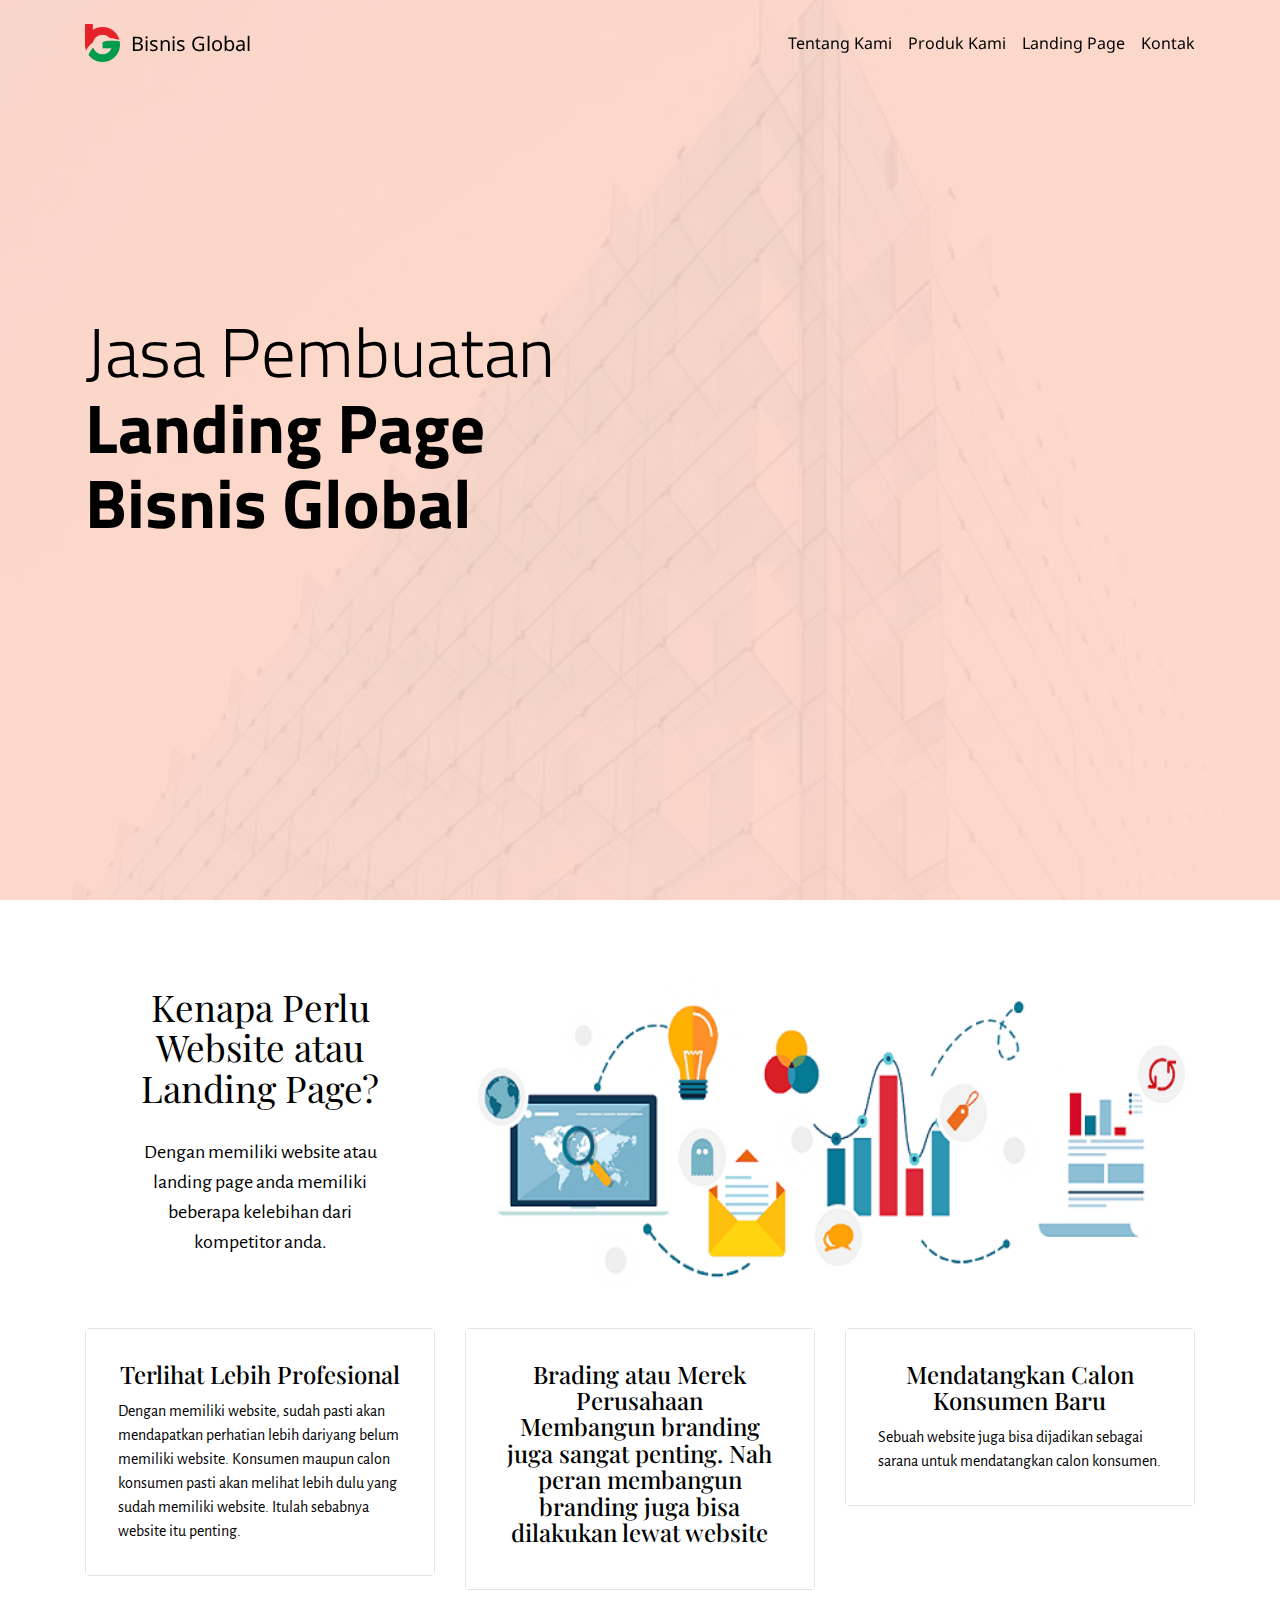
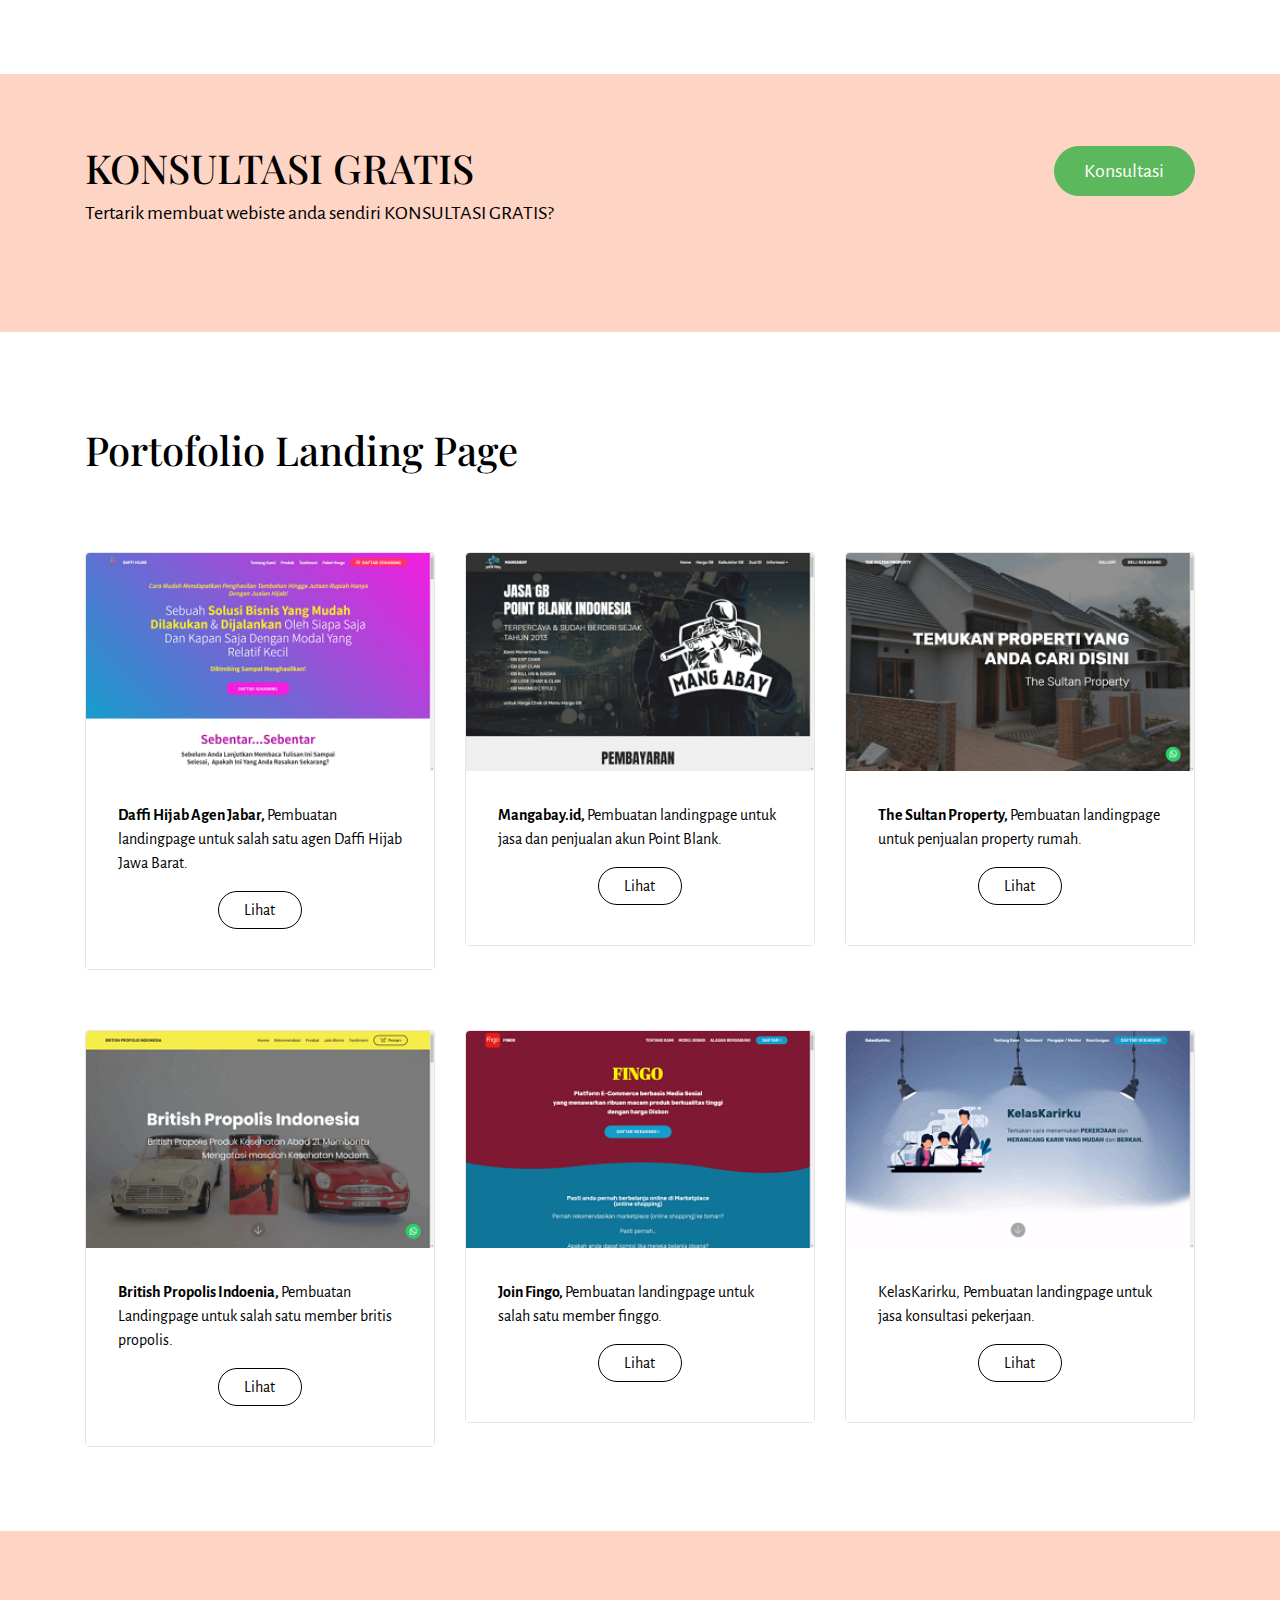
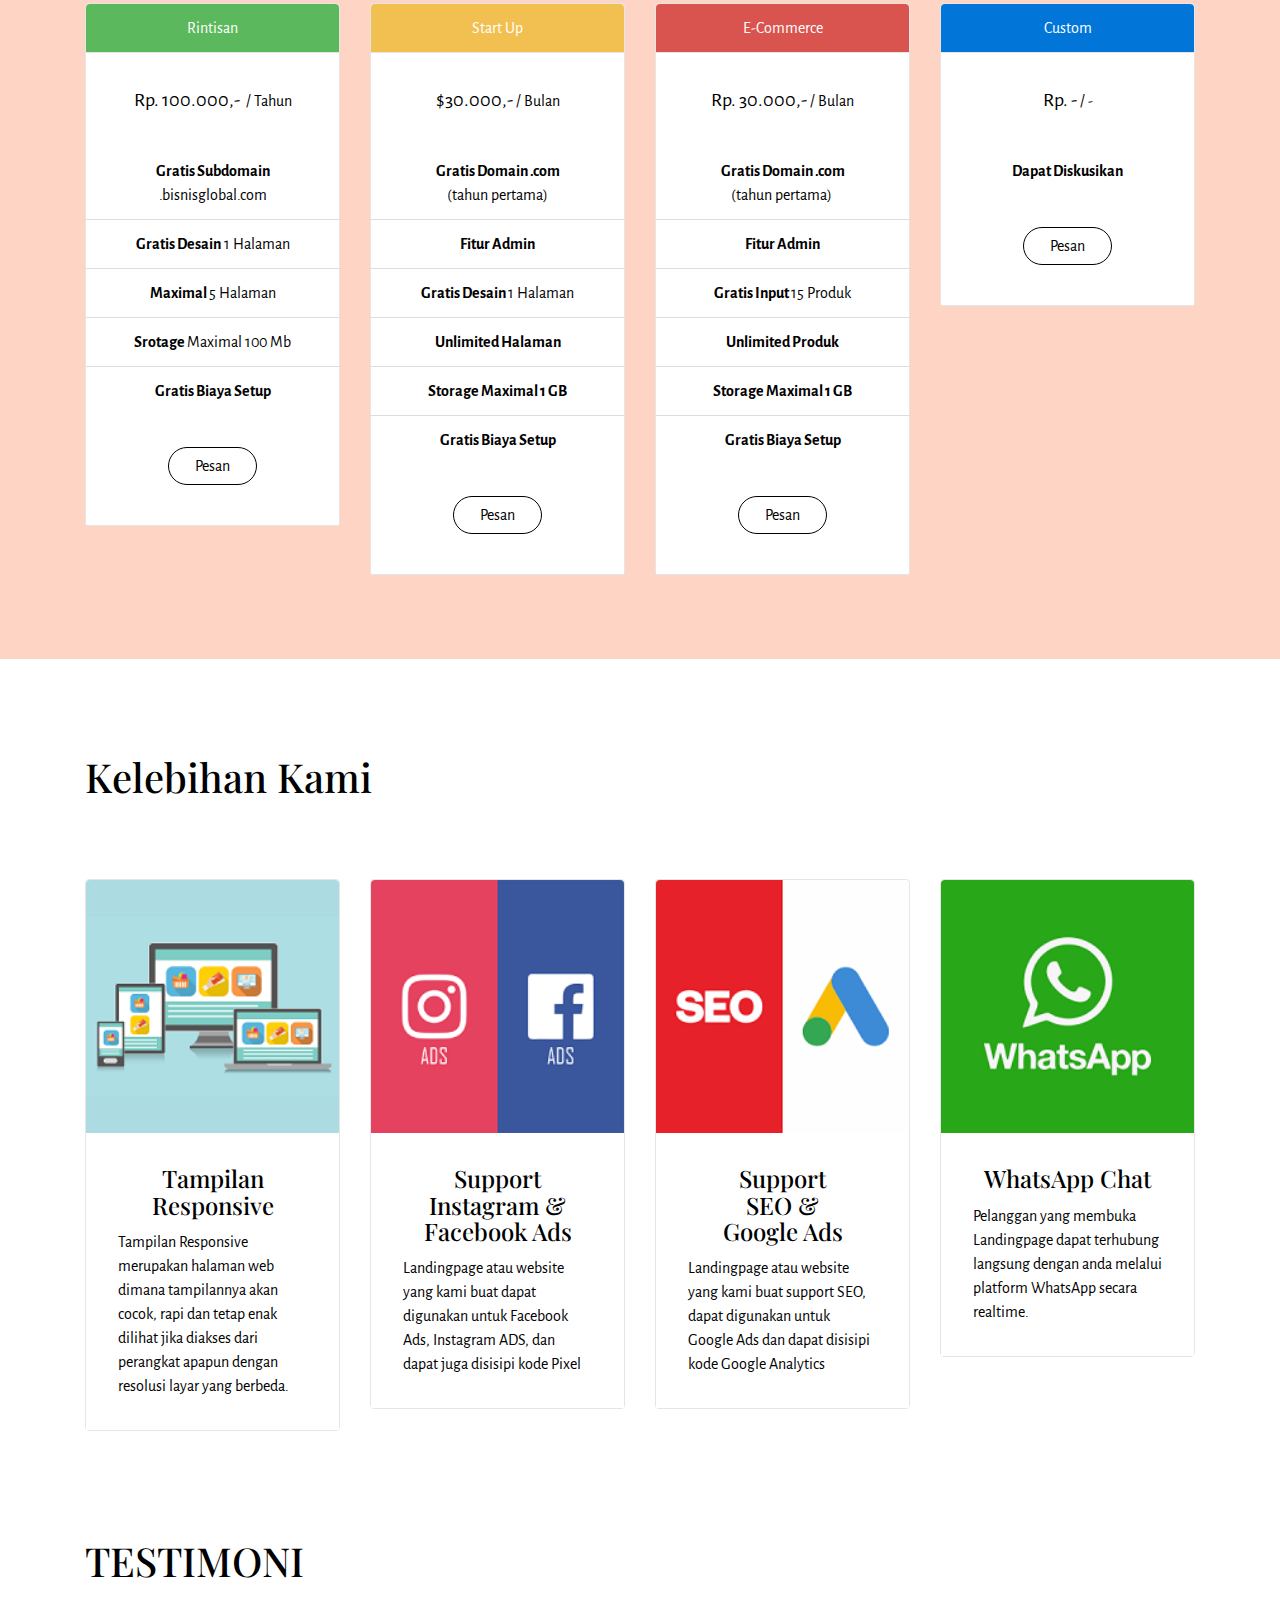
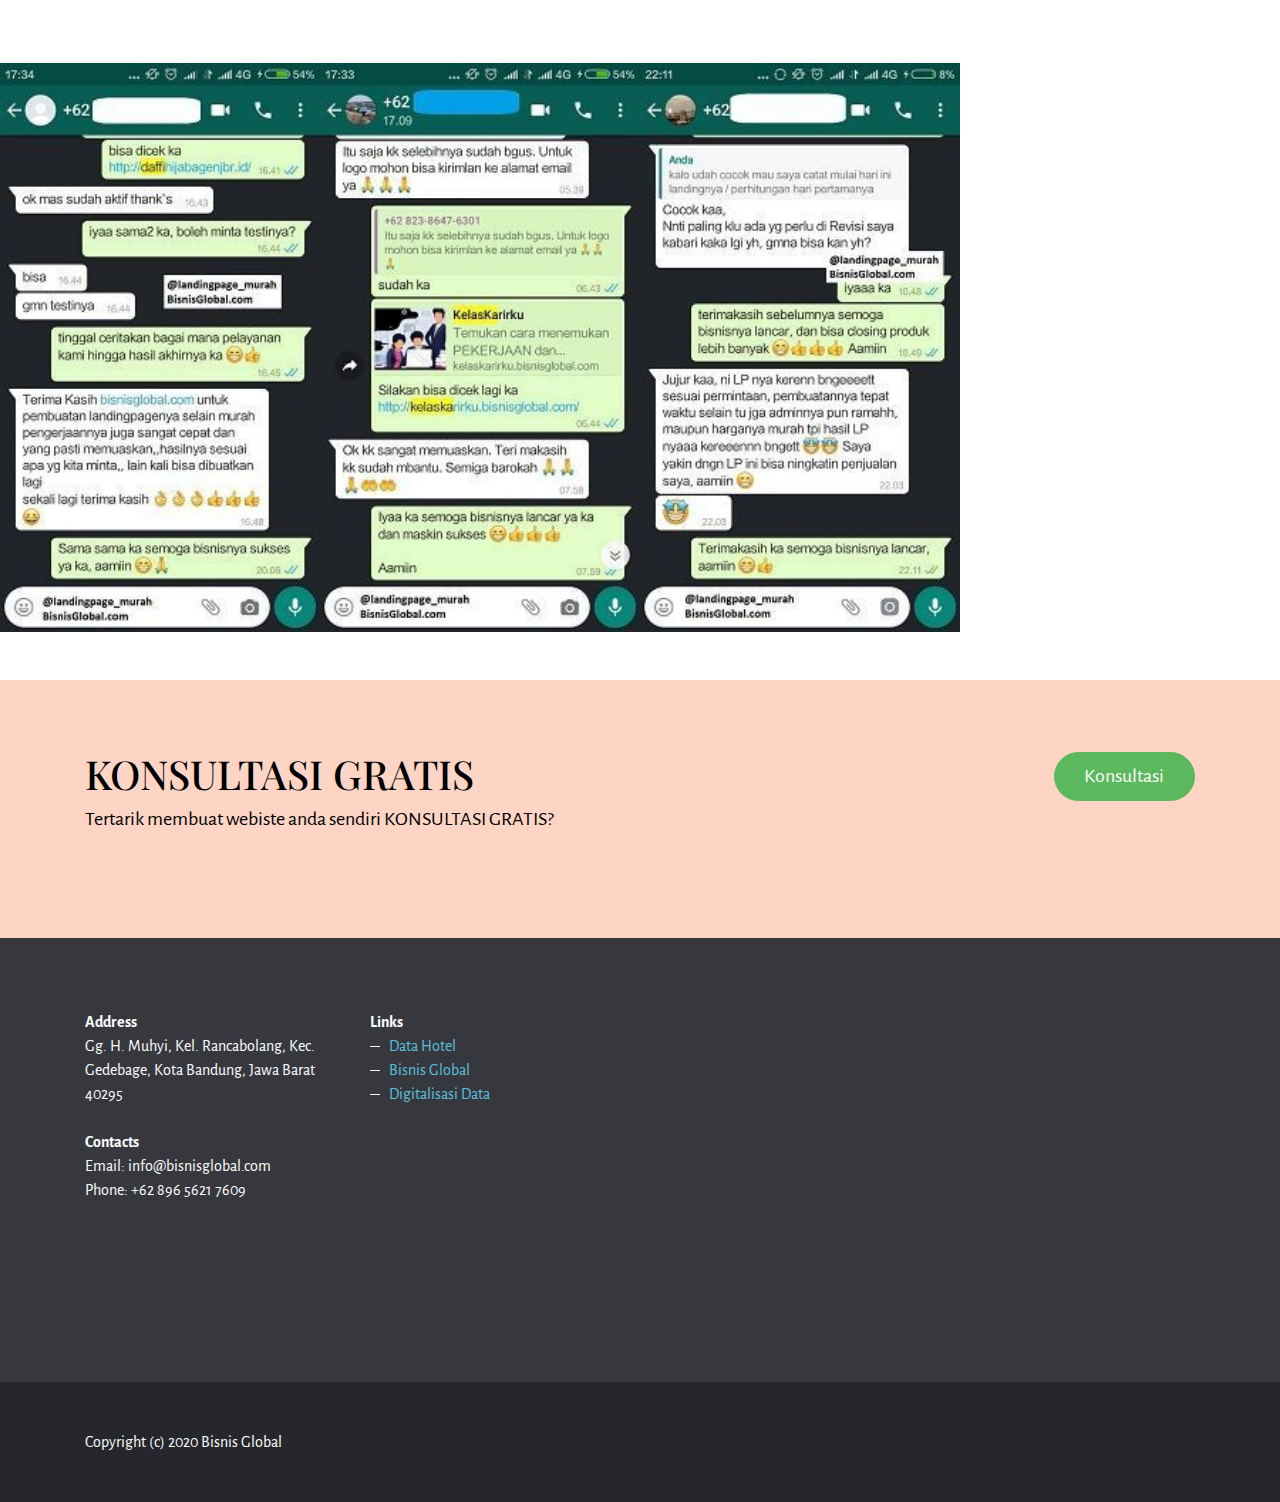
==== commit 149c2d0e: "link update" ====
--- a/landing-page.html
+++ b/landing-page.html
@@ -10,7 +10,9 @@
   <meta property="og:image" content="assets/images/page1-meta.jpg"/>
   <meta name="twitter:title" content="Bisnis Global - Jasa Pembuatan Landing Page"/>
   <meta name="viewport" content="width=device-width, initial-scale=1, minimum-scale=1">
-  <meta http-equiv="Cache-control" content="public">
+  <meta http-equiv="Cache-Control" content="public">
+  <meta http-equiv="Cache-Control" content="max-age=31536000">
+  <meta http-equiv="Cache-Control" content="must-revalidate">
   <link rel="shortcut icon" href="assets/images/bglogo-1-118x128.png" type="image/x-icon">
   <meta name="description" content="Kami merupakan sebuah statup yang ingin membantu para pengusaha online yang belum memiliki website khususnya Landingpage, karena keterbatasan anggaran. untuk itu kami anda untuk membantu mengembangkan usaha anda menjadi lebih baik.">
   
@@ -22,7 +24,7 @@
   <link rel="stylesheet" href="assets/bootstrap/css/bootstrap.min.css">
   <link rel="stylesheet" href="assets/puritym/css/style.css">
   <link rel="stylesheet" href="assets/dropdown-menu/style.light.css">
-  <link rel="preload" as="style" href="assets/mobirise/css/mbr-additional.css"><link rel="stylesheet" href="assets/mobirise/css/mbr-additional.css" type="text/css">
+  <link rel="stylesheet" href="assets/mobirise/css/mbr-additional.css" type="text/css">
   
   
   
@@ -64,7 +66,6 @@
                 </div>
             </div>
         </div>
-        <a class="mbr-arrow" href="#msg-box4-1d"><span class="mbri-down mbr-iconfont"></span></a>
     </div>
 </section>
 
@@ -138,7 +139,7 @@
                     <h2 class="mbr-section-title h1">KONSULTASI GRATIS</h2>
                     <p class="lead">Tertarik membuat webiste anda sendiri KONSULTASI GRATIS?</p>
                 </div>                
-                <div class="col-sm-4 text-xs-right"><a class="btn btn-lg btn-success" href="https://api.whatsapp.com/send?phone=6289656217609&text=Halo, Saya Tertarik Membuat Landingpage" target="_blank">Konsultasi</a></div>
+                <div class="col-sm-4 text-xs-right"><a class="btn btn-lg btn-success" href="https://api.whatsapp.com/send?phone=6289656217609&text=Halo, Saya Tertarik Membuat Landingpage" target="_blank" rel="noopener">Konsultasi</a></div>
             </div>
         </div>
     </div>
@@ -172,7 +173,7 @@
                     <div class="card-block">
                         
                         <p class="card-text"><strong>Daffi Hijab Agen Jabar, </strong>Pembuatan landingpage untuk salah satu agen Daffi Hijab Jawa Barat.</p>
-                        <div class="text-xs-center"><a rel="dofollow" href="https://daffihijabagenjbr.id/" class="btn btn-secondary-outline" target="_blank">Lihat</a></div>
+                        <div class="text-xs-center"><a rel="dofollow" href="https://daffihijabagenjbr.id/" class="btn btn-secondary-outline" target="_blank" rel="noopener">Lihat</a></div>
                     </div>
                 </div>
             </div>
@@ -182,7 +183,7 @@
                     <div class="card-block">
                         
                         <p class="card-text"><strong>Mangabay.id, </strong>Pembuatan landingpage untuk jasa dan penjualan akun Point Blank.</p>
-                        <div class="text-xs-center"><a rel="dofollow" href="https://mangabay.id/" class="btn btn-secondary-outline" target="_blank">Lihat</a></div>
+                        <div class="text-xs-center"><a rel="dofollow" href="https://mangabay.id/" class="btn btn-secondary-outline" target="_blank" rel="noopener">Lihat</a></div>
                     </div>
                 </div>
             </div>
@@ -192,7 +193,7 @@
                     <div class="card-block">
                         
                         <p class="card-text"><strong>The Sultan Property, </strong>Pembuatan landingpage untuk penjualan property rumah.</p>
-                        <div class="text-xs-center"><a rel="dofollow" href="https://thesultanproperty.com/" class="btn btn-secondary-outline" target="_blank">Lihat</a></div>
+                        <div class="text-xs-center"><a rel="dofollow" href="https://thesultanproperty.com/" class="btn btn-secondary-outline" target="_blank" rel="noopener">Lihat</a></div>
                     </div>
                 </div>
             </div>
@@ -211,7 +212,7 @@
                     <div class="card-block">
                         
                         <p class="card-text"><strong>British Propolis Indoenia, </strong>Pembuatan Landingpage untuk salah satu member britis propolis.</p>
-                        <div class="text-xs-center"><a rel="dofollow" href="https://britishpropolis.bisnisglobal.com/" class="btn btn-secondary-outline" target="_blank">Lihat</a></div>
+                        <div class="text-xs-center"><a rel="dofollow" href="https://britishpropolis.bisnisglobal.com/" class="btn btn-secondary-outline" target="_blank" rel="noopener">Lihat</a></div>
                     </div>
                 </div>
             </div>
@@ -221,7 +222,7 @@
                     <div class="card-block">
                         
                         <p class="card-text"><strong>Join Fingo, </strong>Pembuatan landingpage untuk salah satu member finggo.</p>
-                        <div class="text-xs-center"><a rel="dofollow" href="https://join-fingo.bisnisglobal.com/" class="btn btn-secondary-outline" target="_blank">Lihat</a></div>
+                        <div class="text-xs-center"><a rel="dofollow" href="https://join-fingo.bisnisglobal.com/" class="btn btn-secondary-outline" target="_blank" rel="noopener">Lihat</a></div>
                     </div>
                 </div>
             </div>
@@ -231,7 +232,7 @@
                     <div class="card-block">
                         
                         <p class="card-text">KelasKarirku, Pembuatan landingpage untuk jasa konsultasi pekerjaan.</p>
-                        <div class="text-xs-center"><a rel="dofollow" href="https://kelaskarirku.bisnisglobal.com/" class="btn btn-secondary-outline" target="_blank">Lihat</a></div>
+                        <div class="text-xs-center"><a rel="dofollow" href="https://kelaskarirku.bisnisglobal.com/" class="btn btn-secondary-outline" target="_blank" rel="noopener">Lihat</a></div>
                     </div>
                 </div>
             </div>
@@ -452,7 +453,7 @@
                     <h2 class="mbr-section-title h1">KONSULTASI GRATIS</h2>
                     <p class="lead">Tertarik membuat webiste anda sendiri KONSULTASI GRATIS?</p>
                 </div>                
-                <div class="col-sm-4 text-xs-right"><a class="btn btn-lg btn-success" href="https://api.whatsapp.com/send?phone=6289656217609&text=Halo, Saya Tertarik Membuat Landingpage" target="_blank">Konsultasi</a></div>
+                <div class="col-sm-4 text-xs-right"><a class="btn btn-lg btn-success" href="https://api.whatsapp.com/send?phone=6289656217609&text=Halo, Saya Tertarik Membuat Landingpage" target="_blank" rel="noopener">Konsultasi</a></div>
             </div>
         </div>
     </div>
@@ -468,7 +469,7 @@
 Email: info@bisnisglobal.com<br>
 Phone: +62 896 5621 7609<br></p>
             </div>
-            <div class="col-xs-12 col-md-3"><strong>Links</strong><ul><li><a rel="dofollow" href="https://datahotel.id" class="text-info" target="_blank">Data Hotel</a></li><li><a rel="dofollow" href="https://bisnisglobal.com" class="text-info" target="_blank">Bisnis Global</a></li><li><a rel="dofollow" href="https://digitalisasidata.com/" class="text-info">Digitalisasi Data</a></li></ul></div>
+            <div class="col-xs-12 col-md-3"><strong>Links</strong><ul><li><a rel="dofollow" href="https://datahotel.id" class="text-info" target="_blank" rel="noopener">Data Hotel</a></li><li><a rel="dofollow" href="https://bisnisglobal.com" class="text-info" target="_blank" rel="noopener">Bisnis Global</a></li><li><a rel="dofollow" href="https://digitalisasidata.com/" class="text-info">Digitalisasi Data</a></li></ul></div>
             <div class="col-xs-12 col-md-6">
                 <div class="mbr-map"><iframe title="Alamat Kantor" frameborder="0" style="border:0" src="https://www.google.com/maps/embed?pb=!1m18!1m12!1m3!1d1980.2098624007426!2d107.68668310052635!3d-6.959714016455428!2m3!1f0!2f0!3f0!3m2!1i1024!2i768!4f13.1!3m3!1m2!1s0x2e68c28c274f0b33%3A0x41a8173640f365d!2sGg.%20H.%20Muhyi%2C%20Rancabolang%2C%20Kec.%20Gedebage%2C%20Kota%20Bandung%2C%20Jawa%20Barat%2040295!5e0!3m2!1sid!2sid!4v1582339826898!5m2!1sid!2sid" allowfullscreen=""></iframe></div>
             </div>
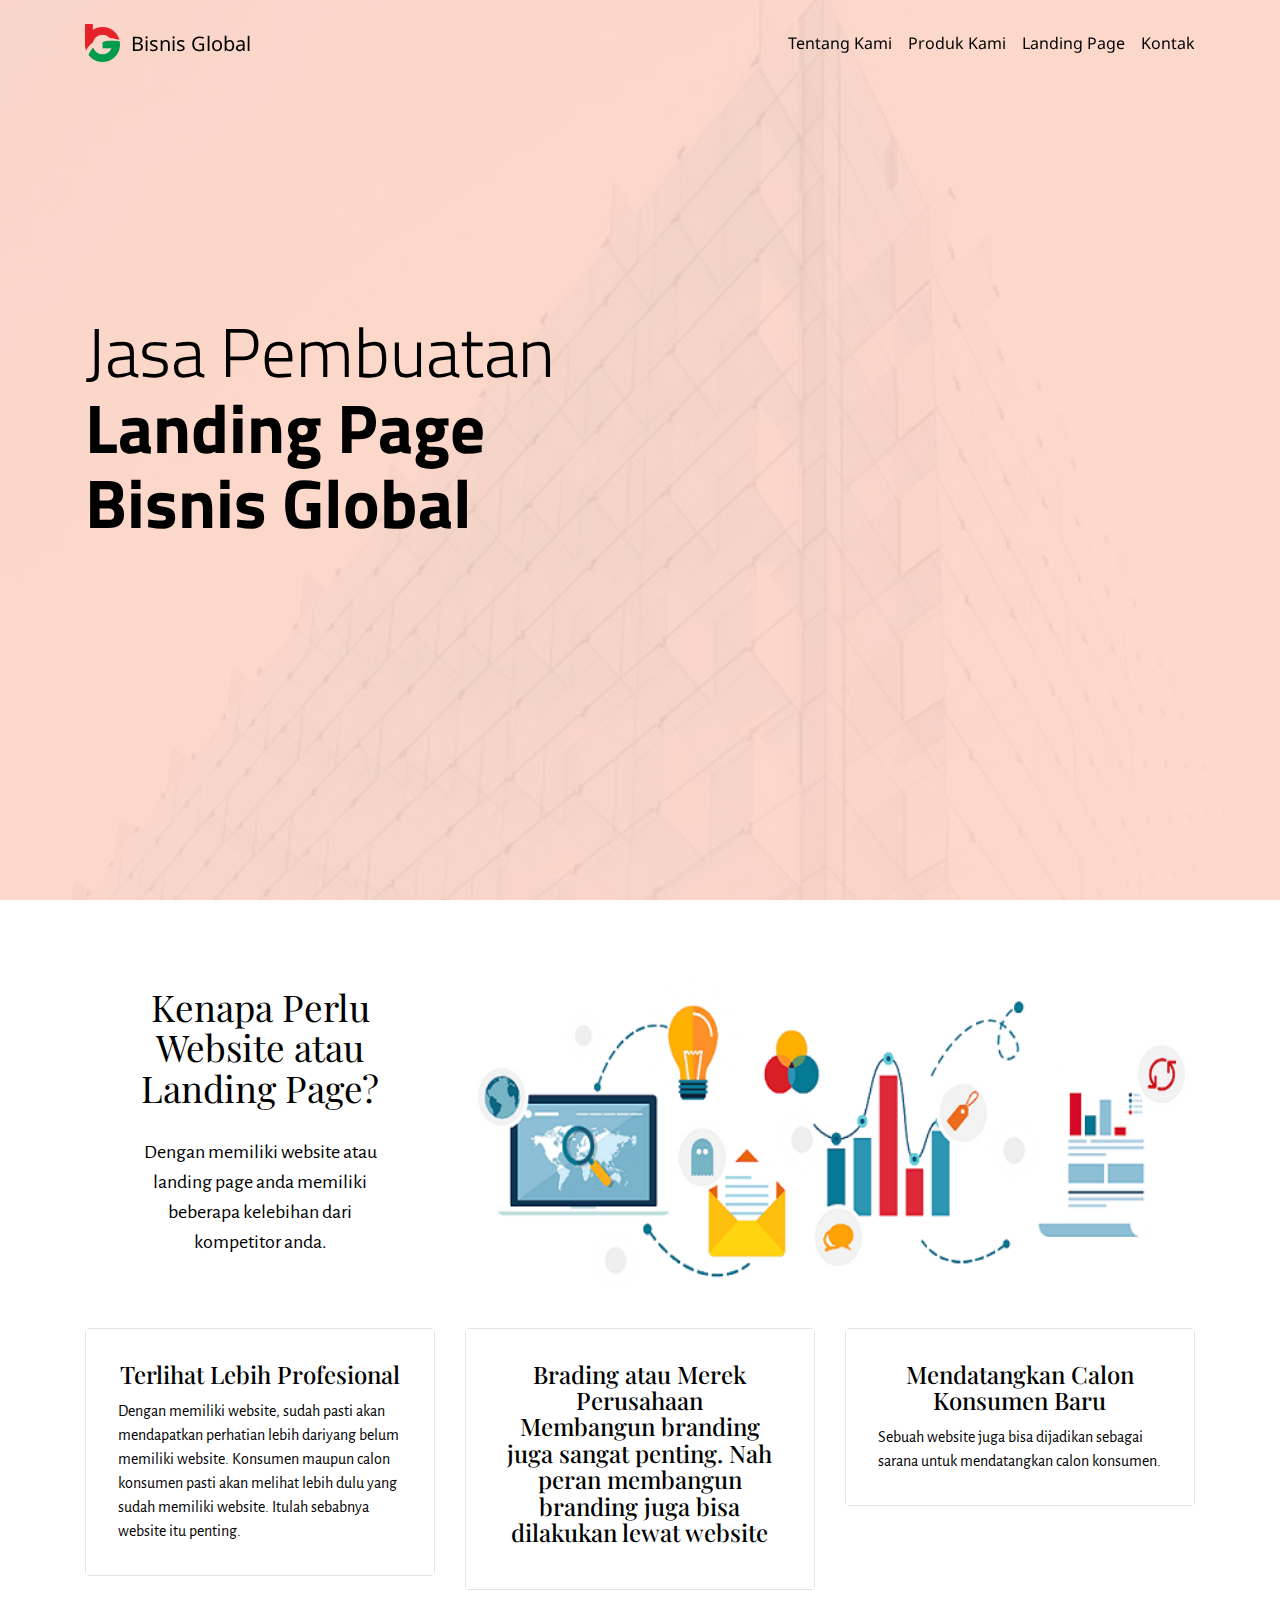
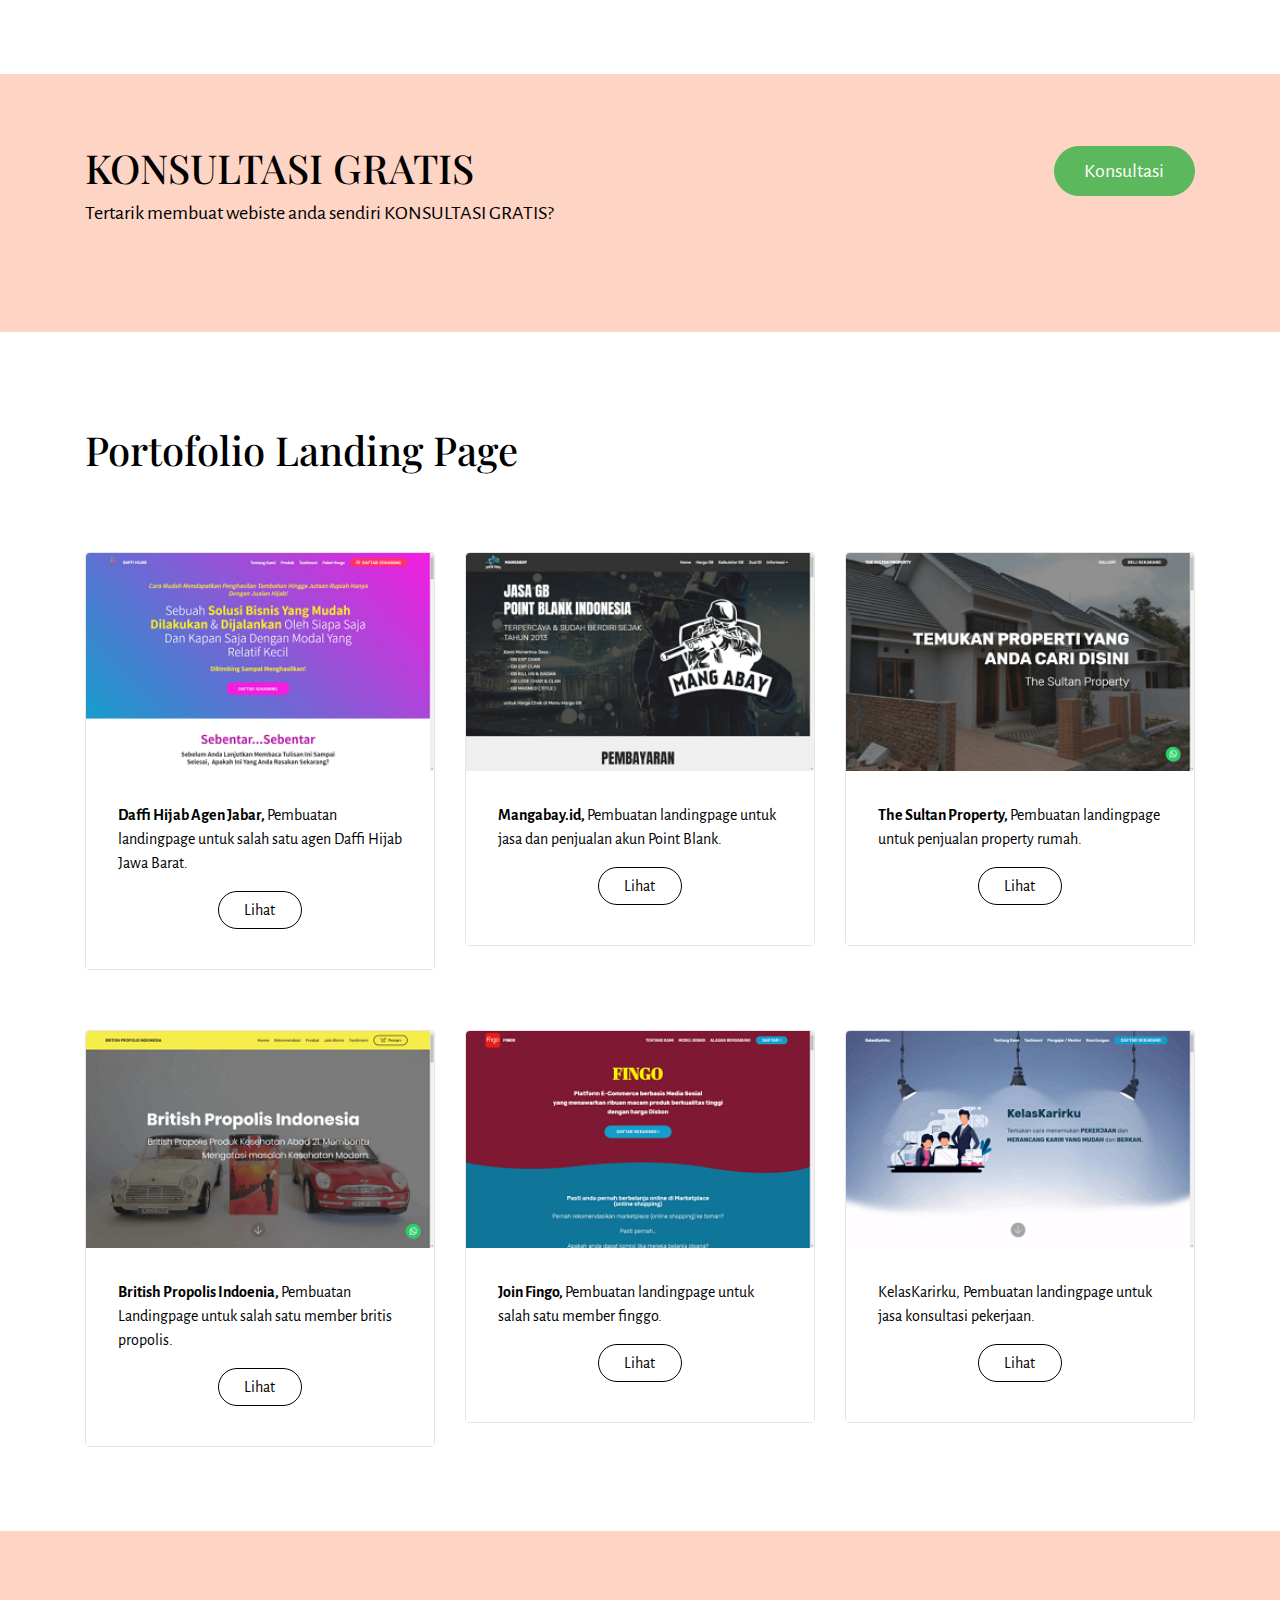
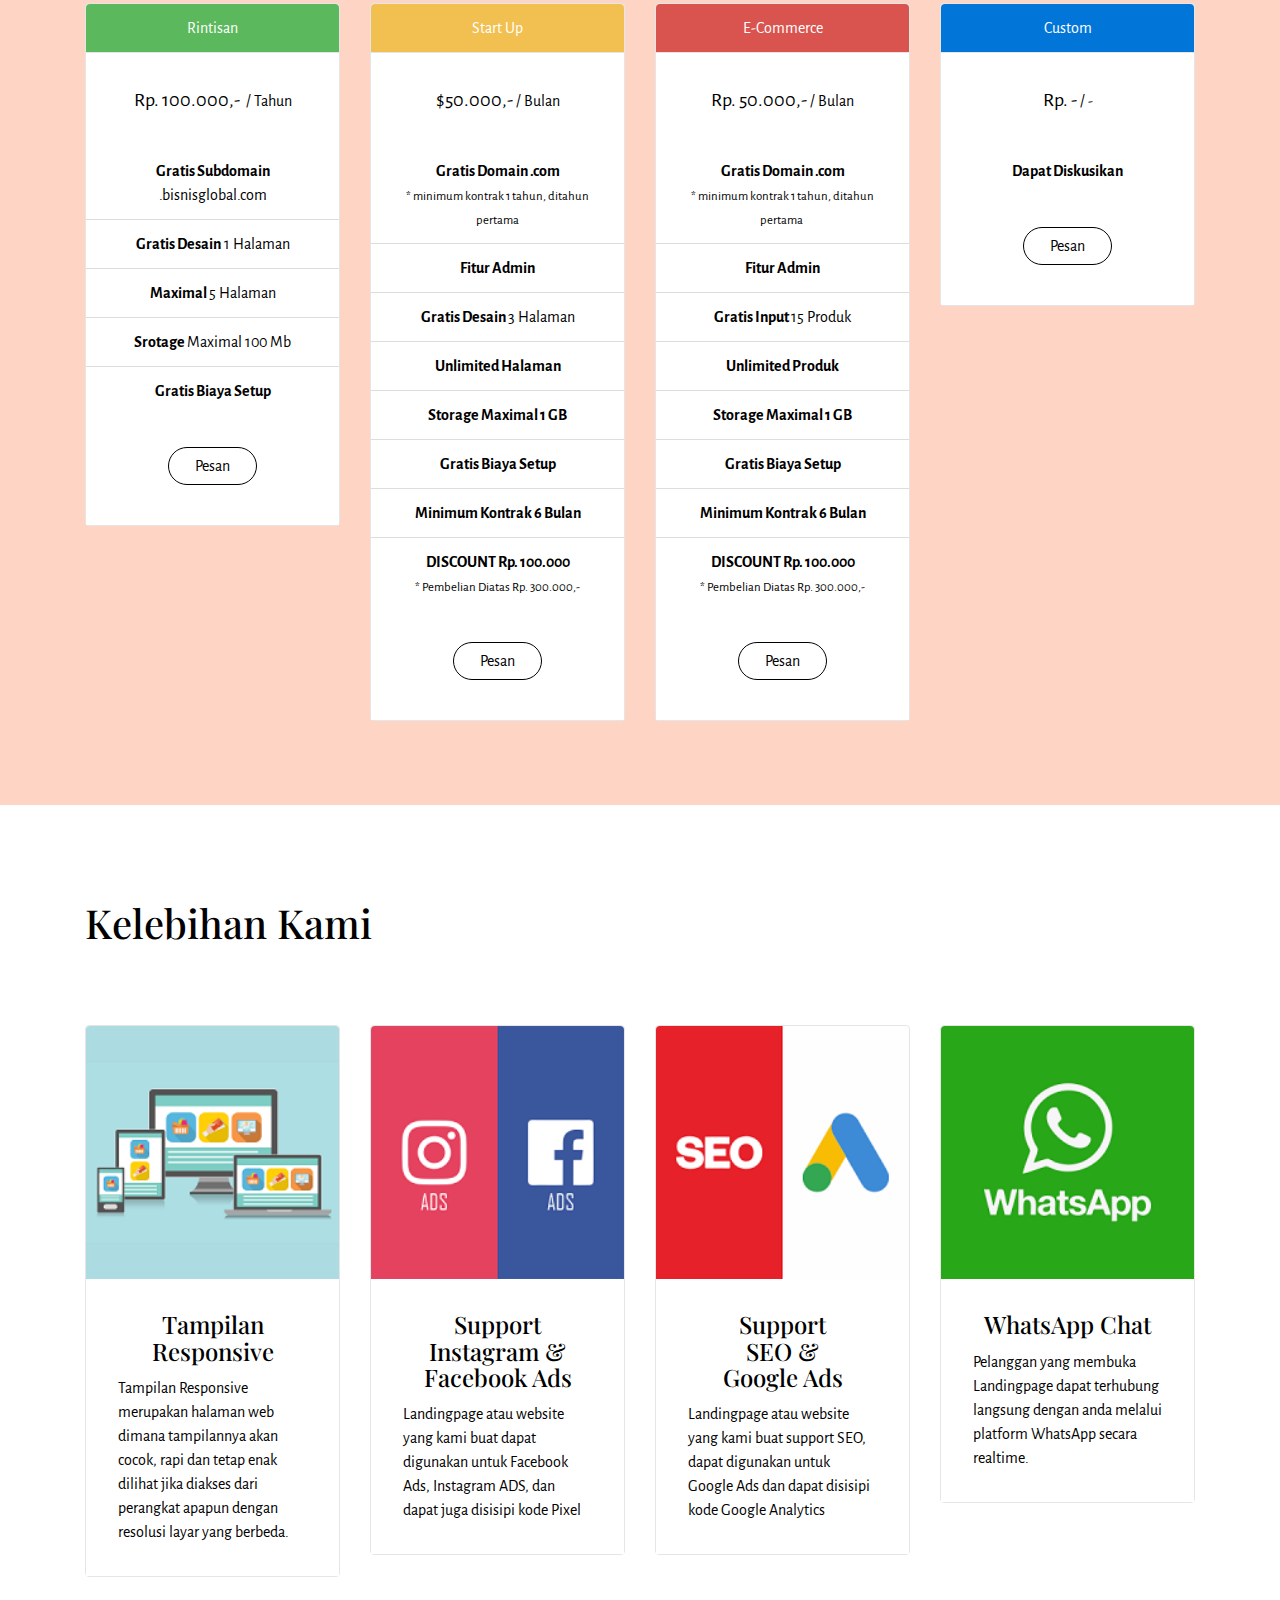
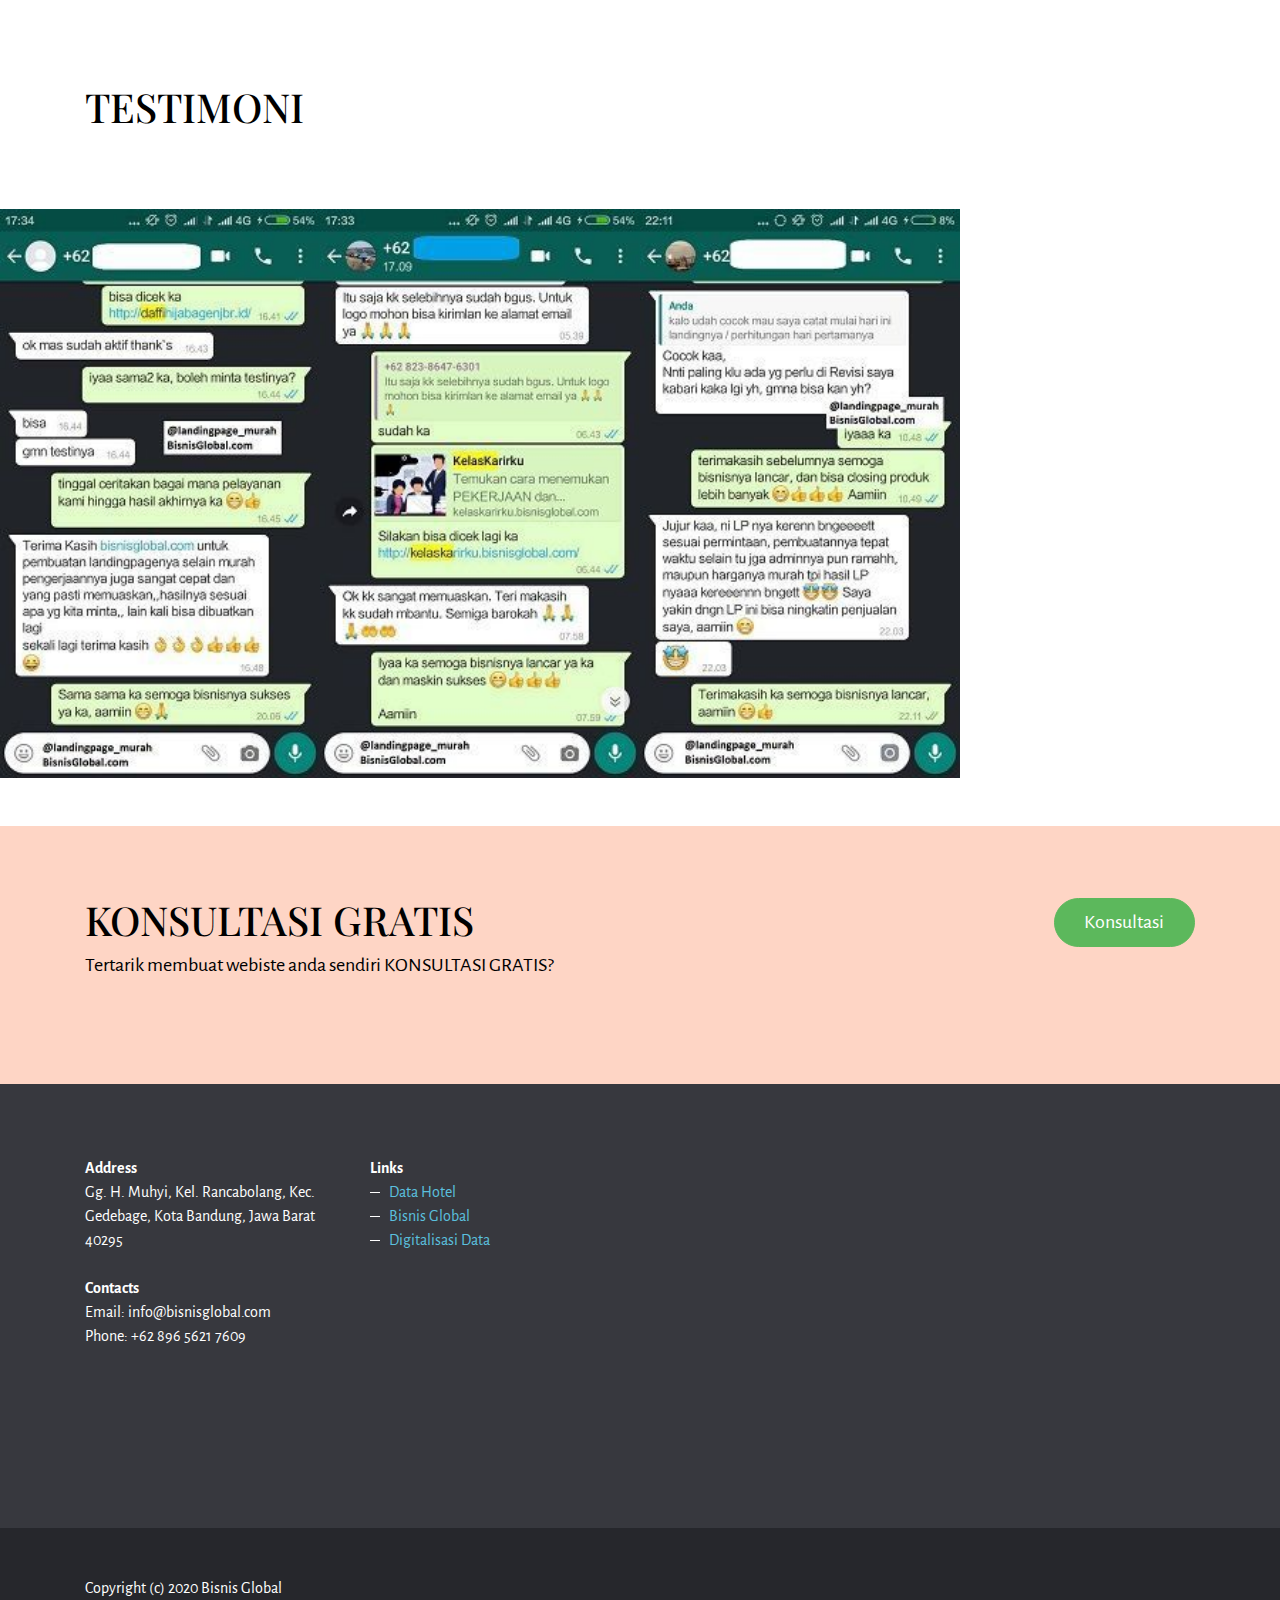
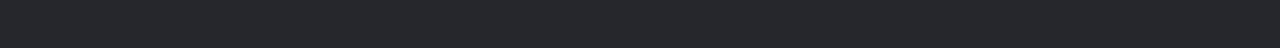
==== commit 39ad8181: "update defelate & cache control" ====
--- a/landing-page.html
+++ b/landing-page.html
@@ -260,9 +260,9 @@
                 <div class="card text-xs-center">
                     <div class="card-header bg-warning">Start Up</div>
                     <div class="card-block lead">
-                        <span>$</span><span>30.000,-</span> <small>/ Bulan</small>
-                    </div>
-                    <div><ul class="list-group list-group-flush"><li class="list-group-item"><strong>Gratis Domain .com<br></strong>(tahun pertama)</li><li class="list-group-item"><strong>Fitur Admin</strong></li><li class="list-group-item"><strong>Gratis Desain </strong>1 Halaman</li><li class="list-group-item"><strong>Unlimited Halaman</strong></li><li class="list-group-item"><strong>Storage Maximal 1 GB</strong></li><li class="list-group-item"><strong>Gratis Biaya Setup</strong></li></ul></div>
+                        <span>$</span><span>50.000,-</span> <small>/ Bulan</small>
+                    </div>
+                    <div><ul class="list-group list-group-flush"><li class="list-group-item"><strong>Gratis Domain .com<br></strong><small>* minimum kontrak 1 tahun, ditahun pertama</small></li><li class="list-group-item"><strong>Fitur Admin</strong></li><li class="list-group-item"><strong>Gratis Desain </strong>3 Halaman</li><li class="list-group-item"><strong>Unlimited Halaman</strong></li><li class="list-group-item"><strong>Storage Maximal 1 GB</strong></li><li class="list-group-item"><strong>Gratis Biaya Setup</strong></li><li class="list-group-item"><strong>Minimum Kontrak 6 Bulan</strong></li><li class="list-group-item"><strong>DISCOUNT Rp. 100.000</strong> <br> <small>* Pembelian Diatas Rp. 300.000,-</small></li></ul></div>
                     <div class="card-block"><a rel="dofollow" href="https://api.whatsapp.com/send?phone=6289656217609&text=Halo, Saya ingin membuat Landingpage paket Start Up" class="btn btn-secondary-outline">Pesan</a></div>
                 </div>
             </div>
@@ -270,12 +270,12 @@
                 <div class="card text-xs-center">
                     <div class="card-header bg-danger">E-Commerce</div>
                     <div class="card-block lead">
-                        <span>Rp.&nbsp;</span><span>30.000,-</span> <small>/ Bulan</small>
+                        <span>Rp.&nbsp;</span><span>50.000,-</span> <small>/ Bulan</small>
                     </div>
                     <div><ul class="list-group list-group-flush"><li class="list-group-item"><strong>Gratis Domain .com
-<br></strong><span style="font-size: 1rem;">(tahun pertama)&nbsp;</span></li><li class="list-group-item"><strong>Fitur Admin
+<br></strong><span style="font-size: 1rem;"><small>* minimum kontrak 1 tahun, ditahun pertama</small>&nbsp;</span></li><li class="list-group-item"><strong>Fitur Admin
 </strong></li><li class="list-group-item"><strong>Gratis Input </strong>15 Produk</li><li class="list-group-item"><strong>Unlimited Produk</strong></li><li class="list-group-item"><strong>Storage Maximal 1 GB
-</strong></li><li class="list-group-item"><strong>Gratis Biaya Setup</strong></li></ul></div>
+</strong></li><li class="list-group-item"><strong>Gratis Biaya Setup</strong></li><li class="list-group-item"><strong>Minimum Kontrak 6 Bulan</strong></li><li class="list-group-item"><strong>DISCOUNT Rp. 100.000</strong> <br> <small>* Pembelian Diatas Rp. 300.000,-</small></li></ul></div>
                     <div class="card-block"><a rel="dofollow" href="https://api.whatsapp.com/send?phone=6289656217609&text=Halo, Saya ingin membuat E-Commerce" class="btn btn-secondary-outline">Pesan</a></div>
                 </div>
             </div>
@@ -470,7 +470,7 @@
 Phone: +62 896 5621 7609<br></p>
             </div>
             <div class="col-xs-12 col-md-3"><strong>Links</strong><ul><li><a rel="dofollow" href="https://datahotel.id" class="text-info" target="_blank" rel="noopener">Data Hotel</a></li><li><a rel="dofollow" href="https://bisnisglobal.com" class="text-info" target="_blank" rel="noopener">Bisnis Global</a></li><li><a rel="dofollow" href="https://digitalisasidata.com/" class="text-info">Digitalisasi Data</a></li></ul></div>
-            <div class="col-xs-12 col-md-6">
+            <div class="col-xs-12 col-md-6 d-sm-block">
                 <div class="mbr-map"><iframe title="Alamat Kantor" frameborder="0" style="border:0" src="https://www.google.com/maps/embed?pb=!1m18!1m12!1m3!1d1980.2098624007426!2d107.68668310052635!3d-6.959714016455428!2m3!1f0!2f0!3f0!3m2!1i1024!2i768!4f13.1!3m3!1m2!1s0x2e68c28c274f0b33%3A0x41a8173640f365d!2sGg.%20H.%20Muhyi%2C%20Rancabolang%2C%20Kec.%20Gedebage%2C%20Kota%20Bandung%2C%20Jawa%20Barat%2040295!5e0!3m2!1sid!2sid!4v1582339826898!5m2!1sid!2sid" allowfullscreen=""></iframe></div>
             </div>
         </div>
